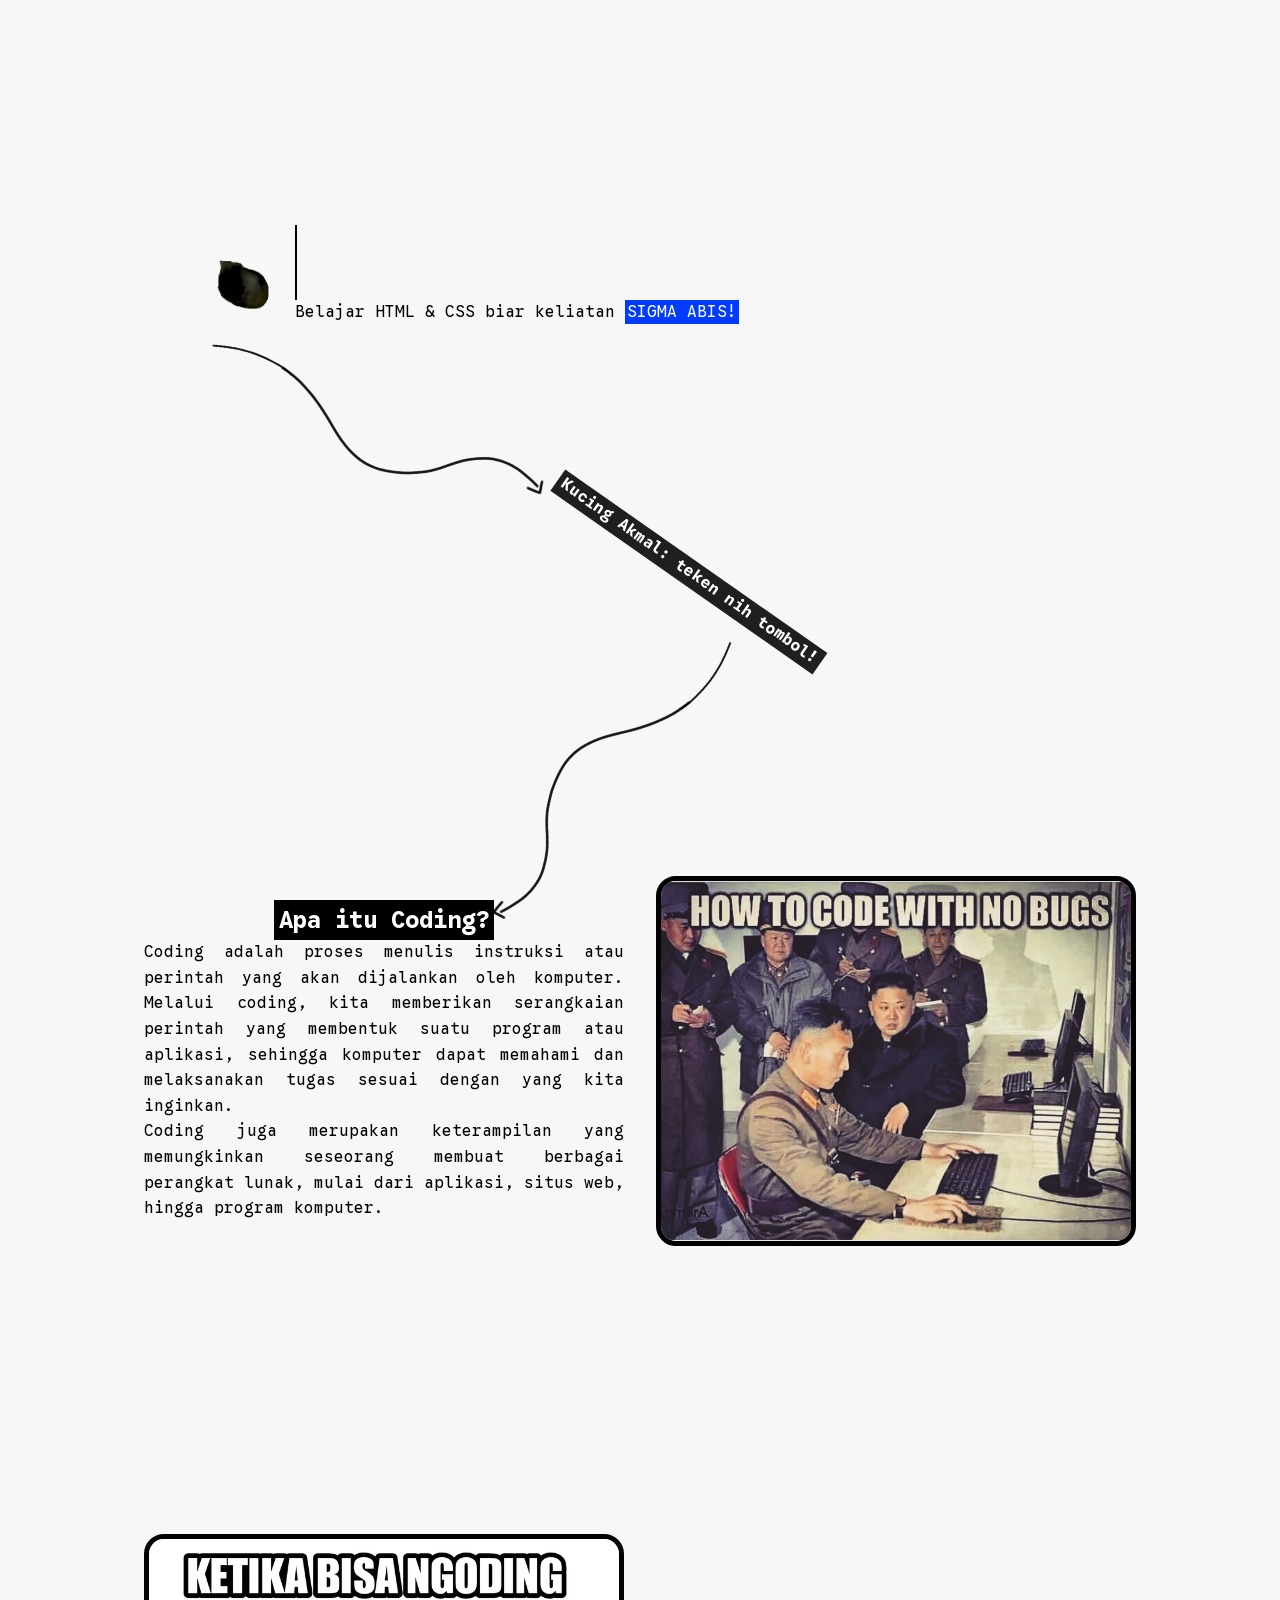
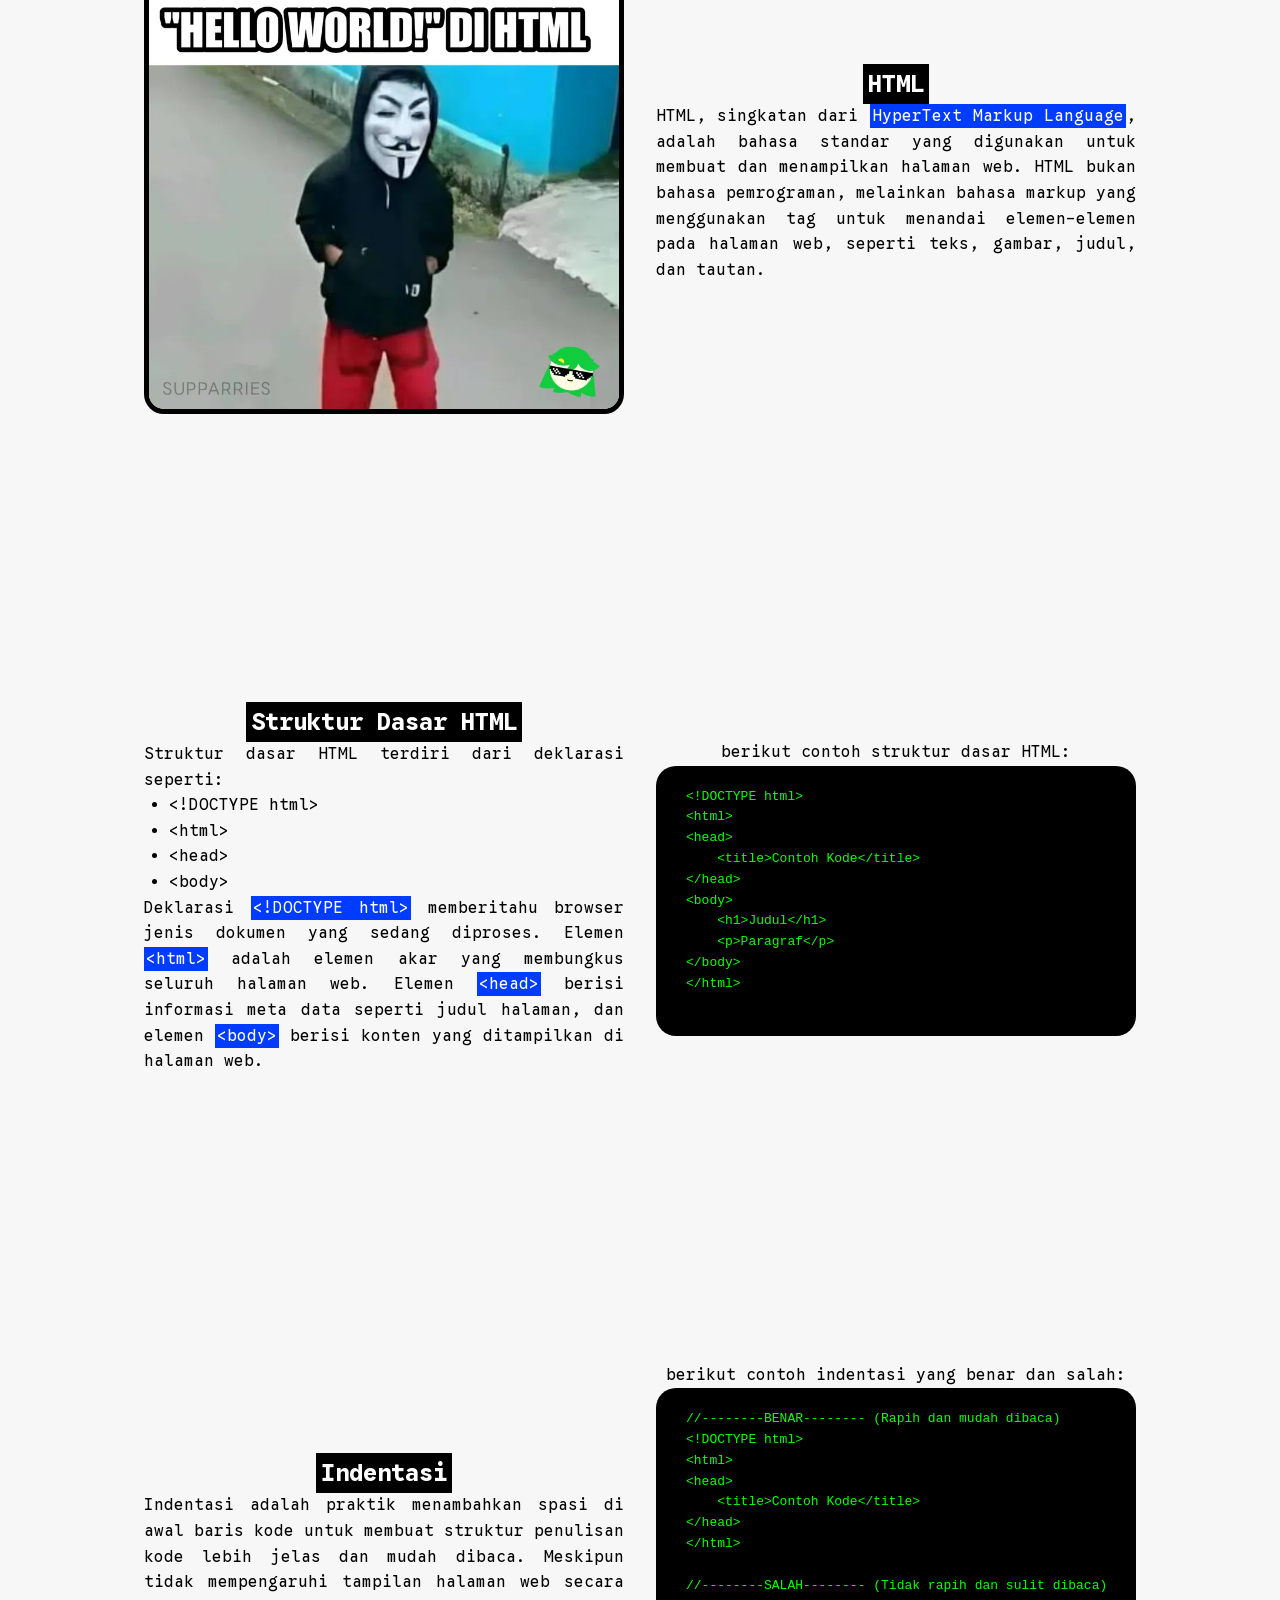
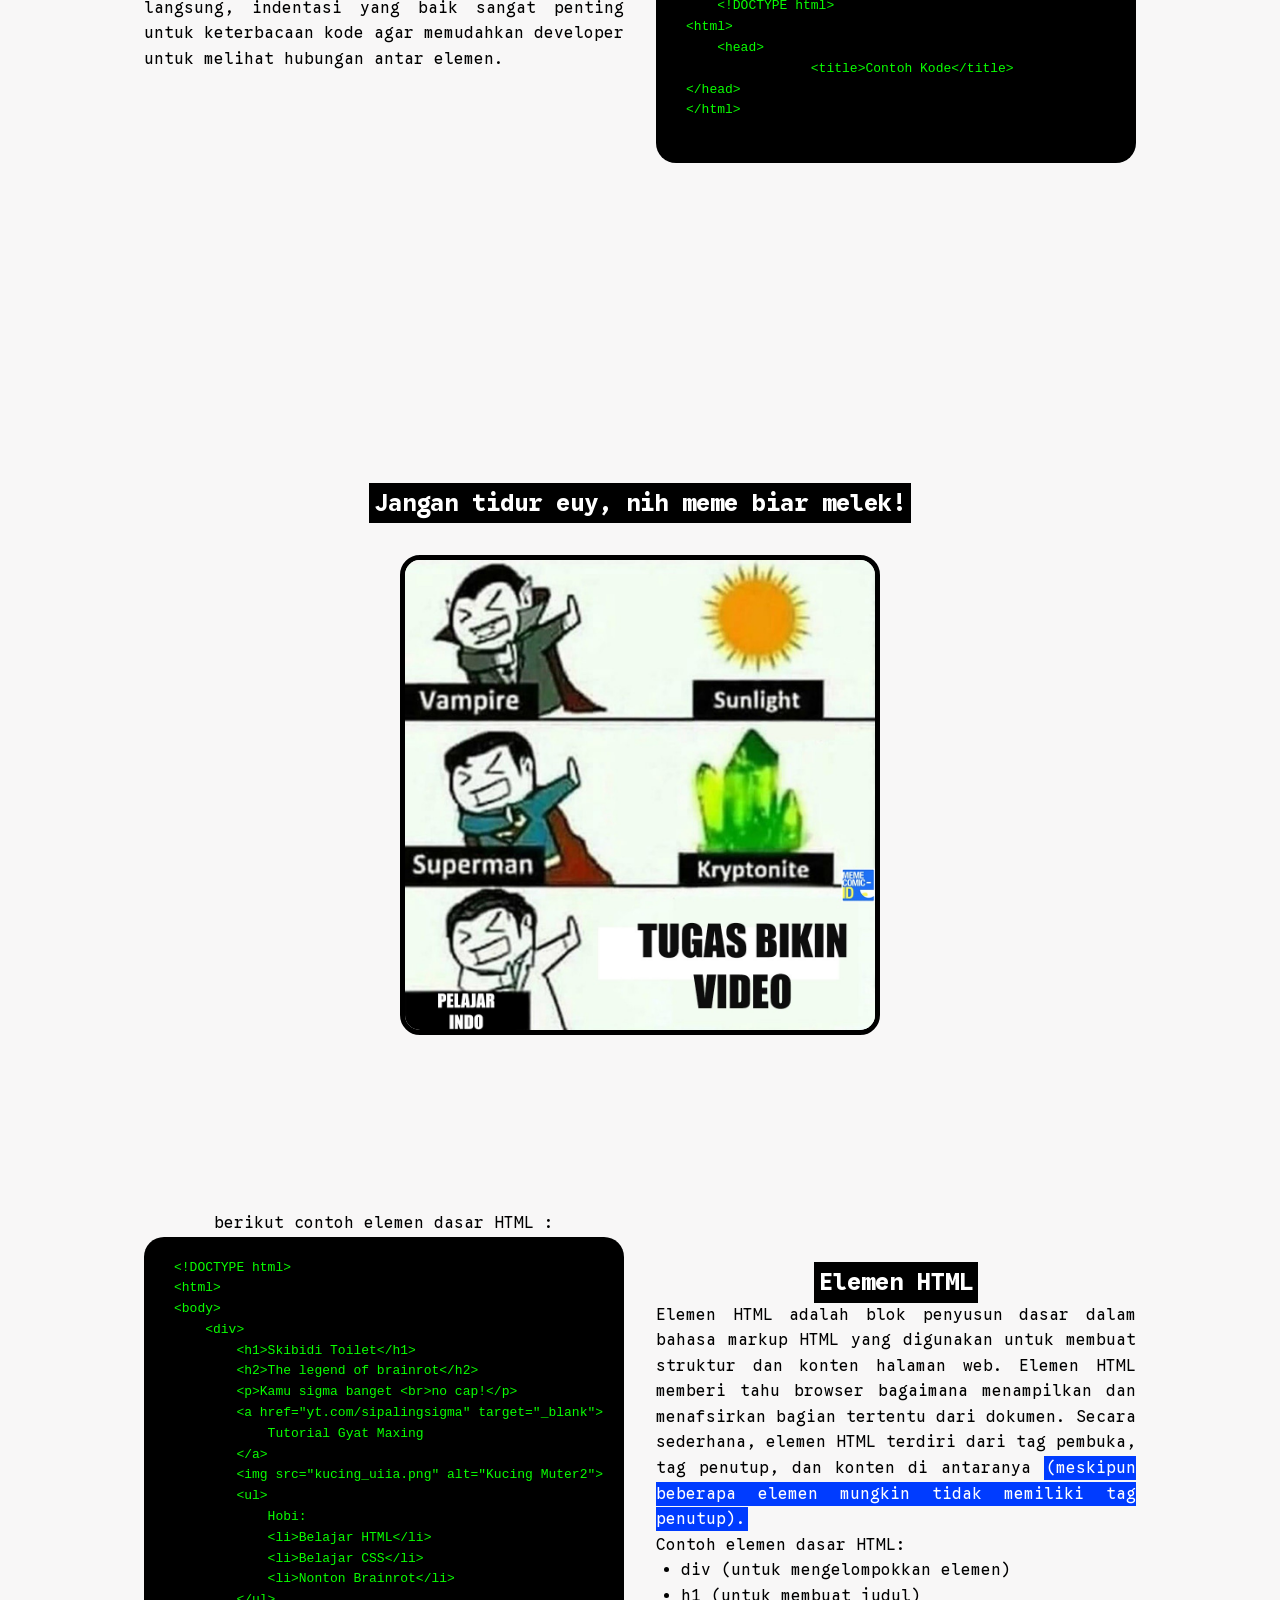
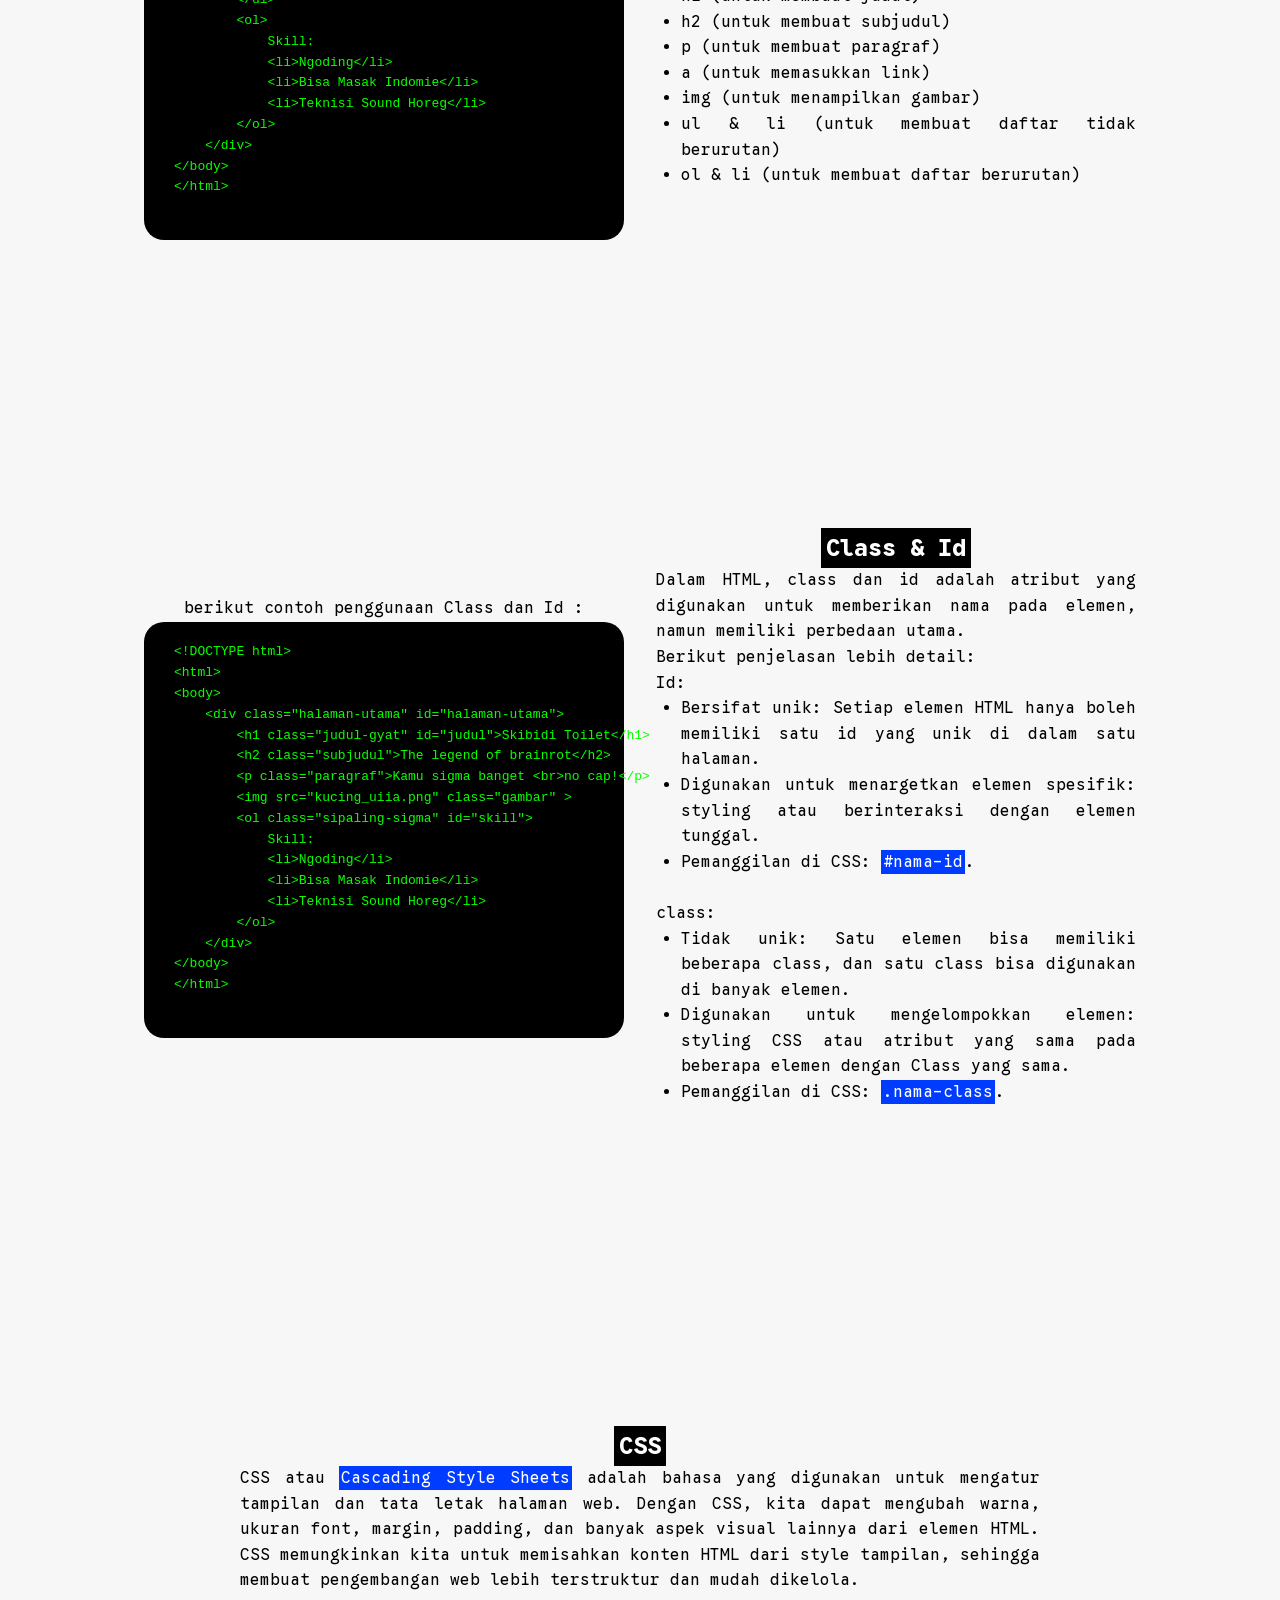
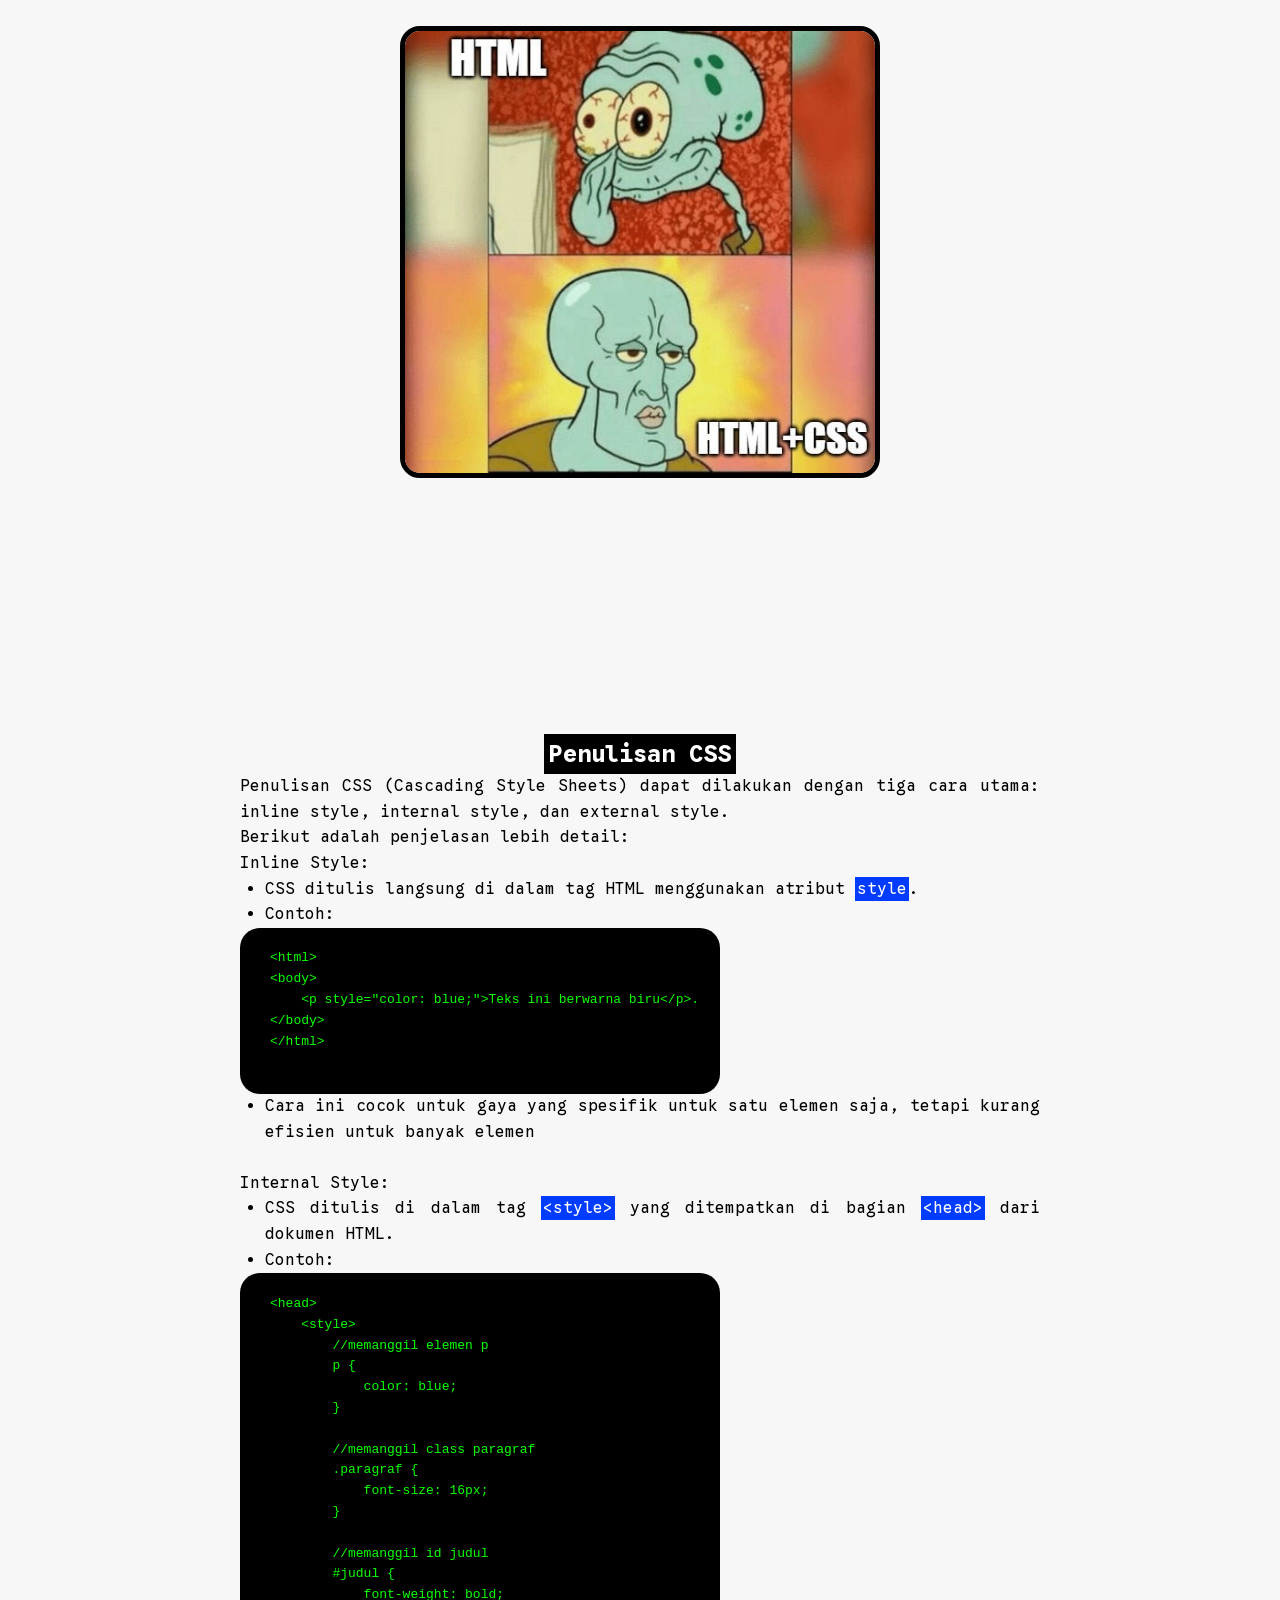
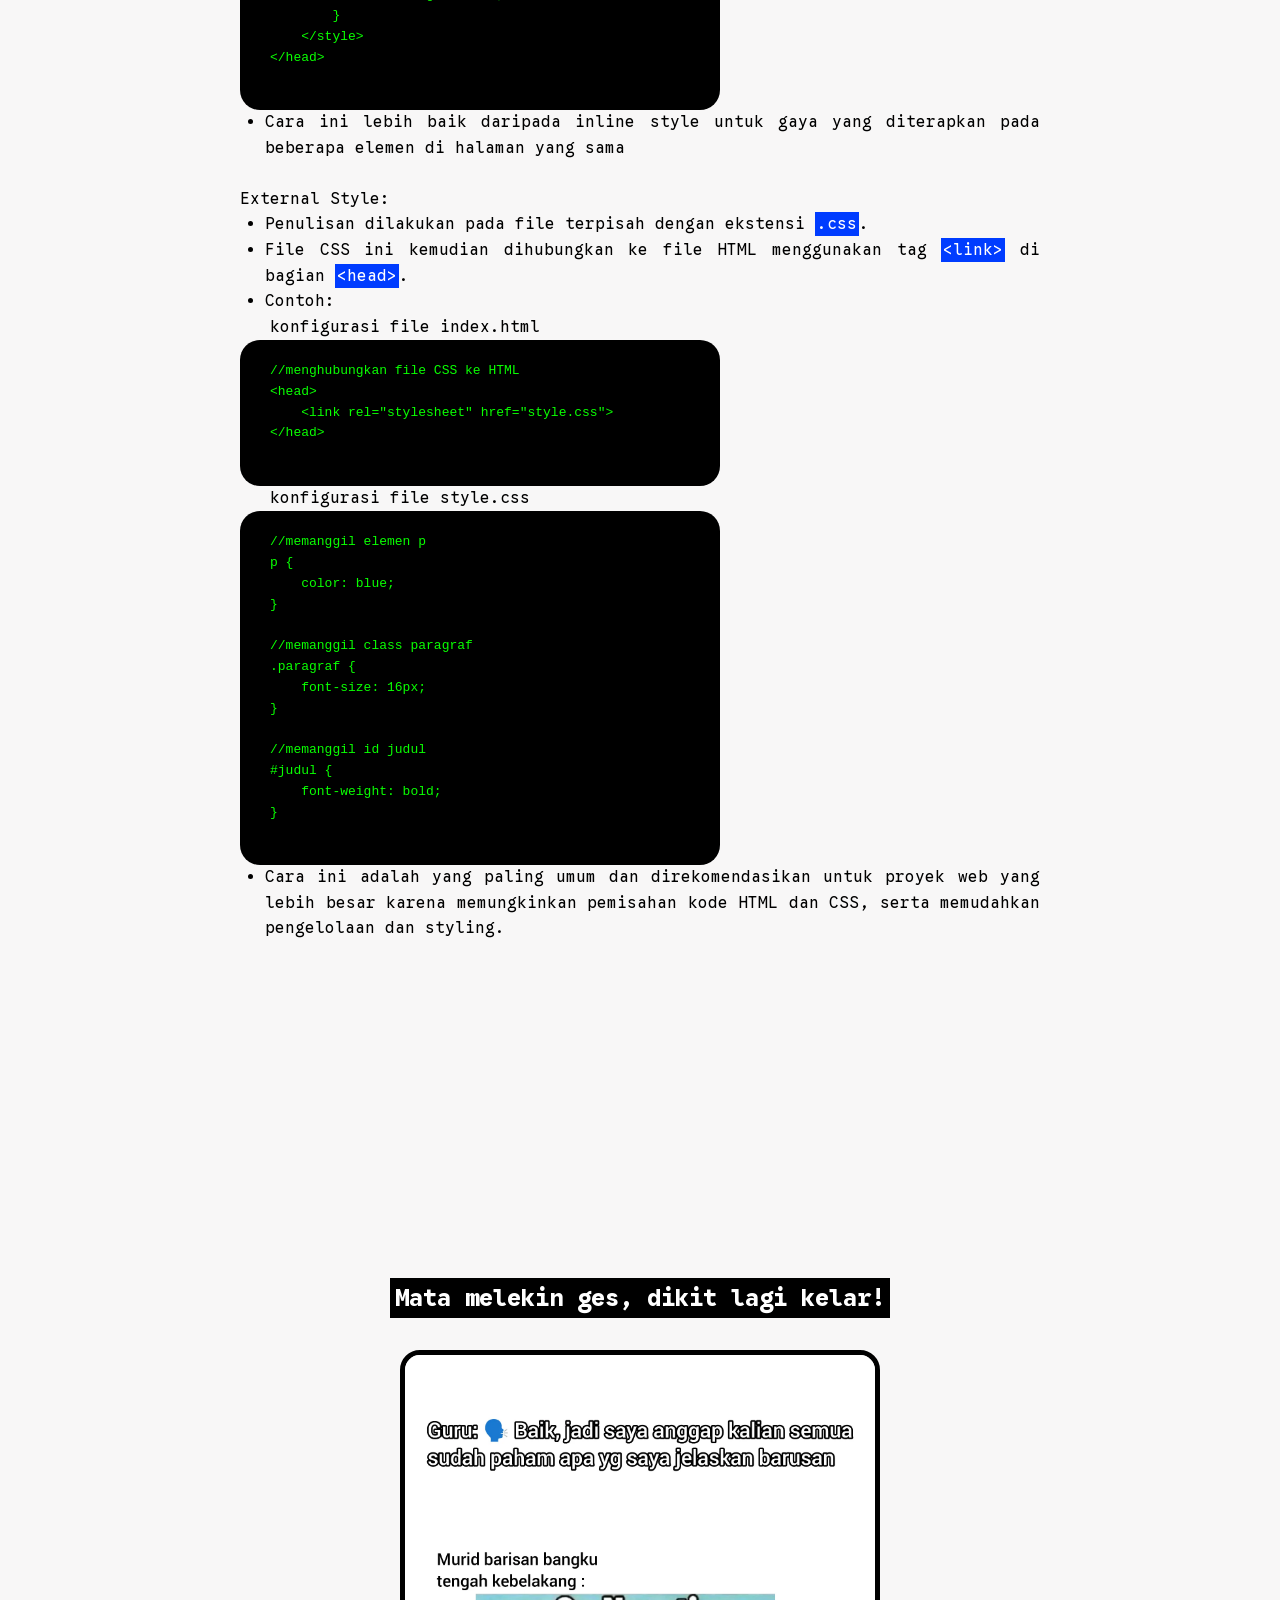
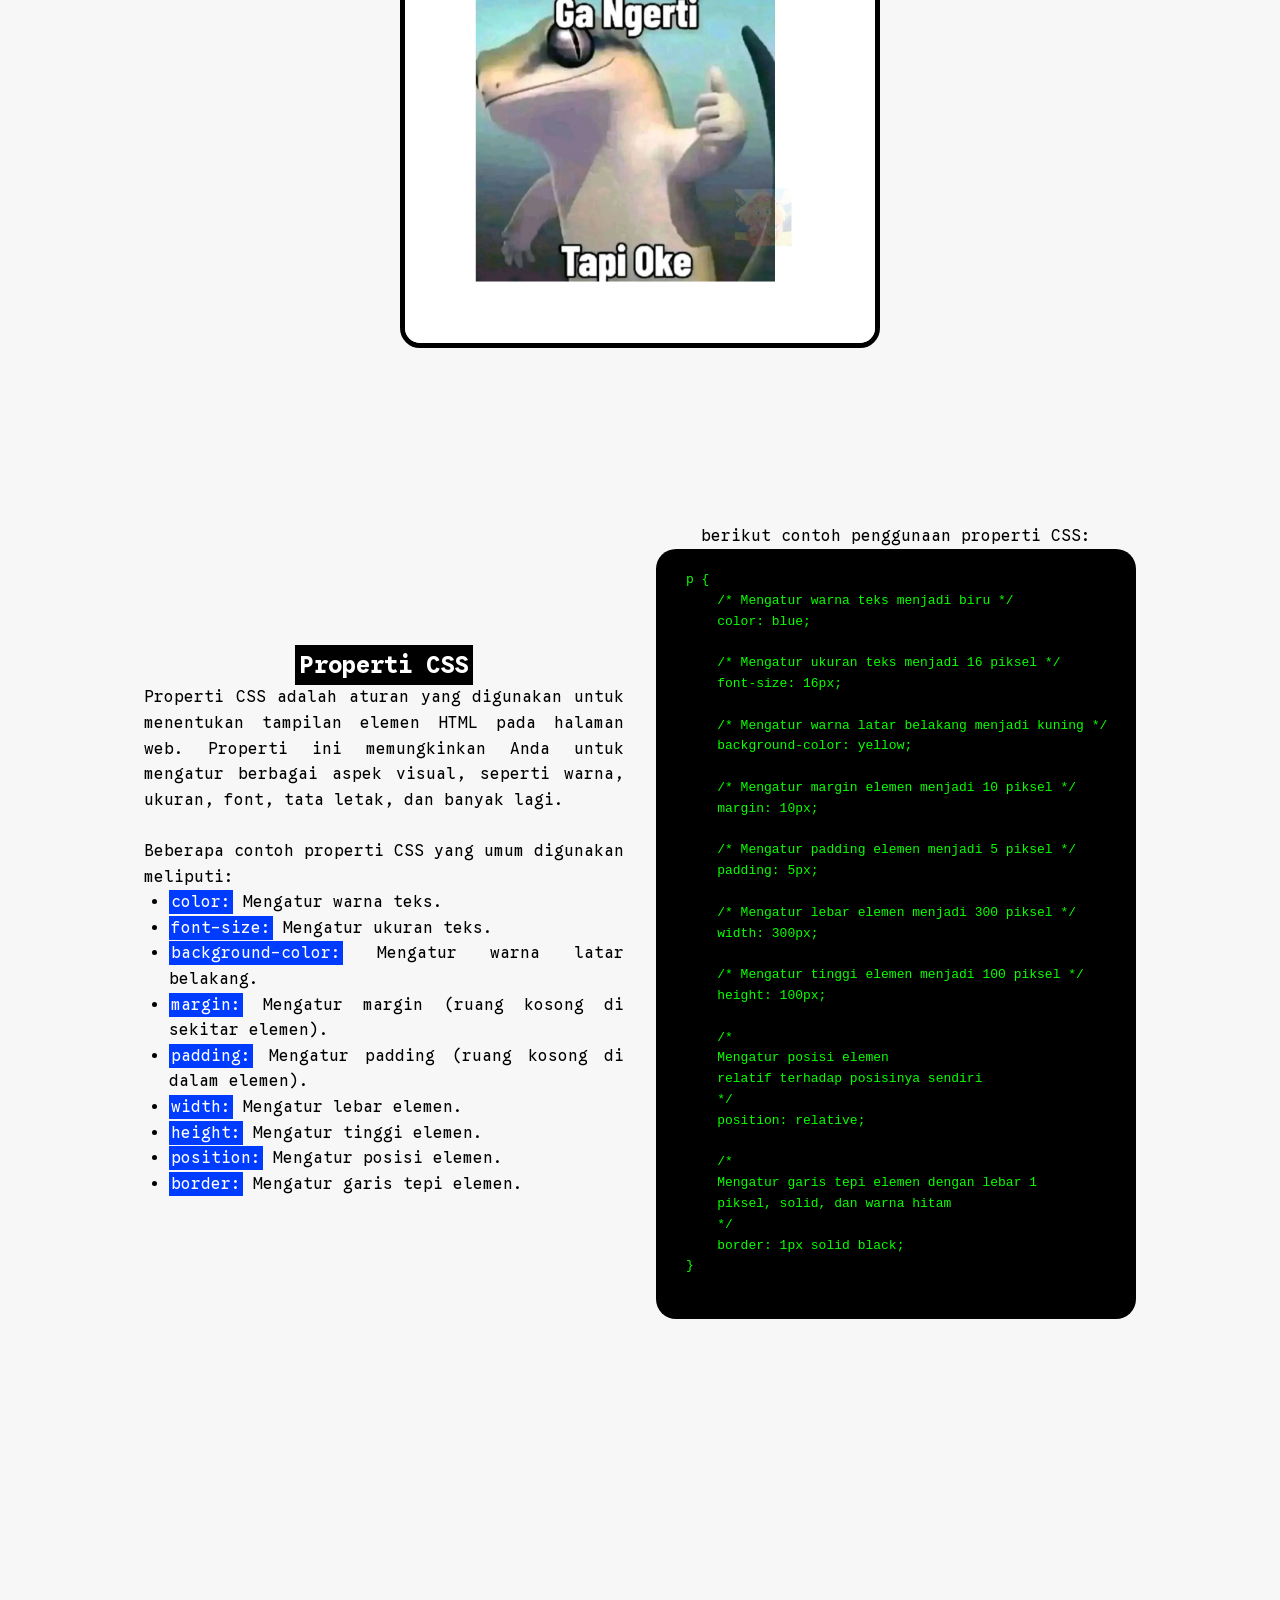
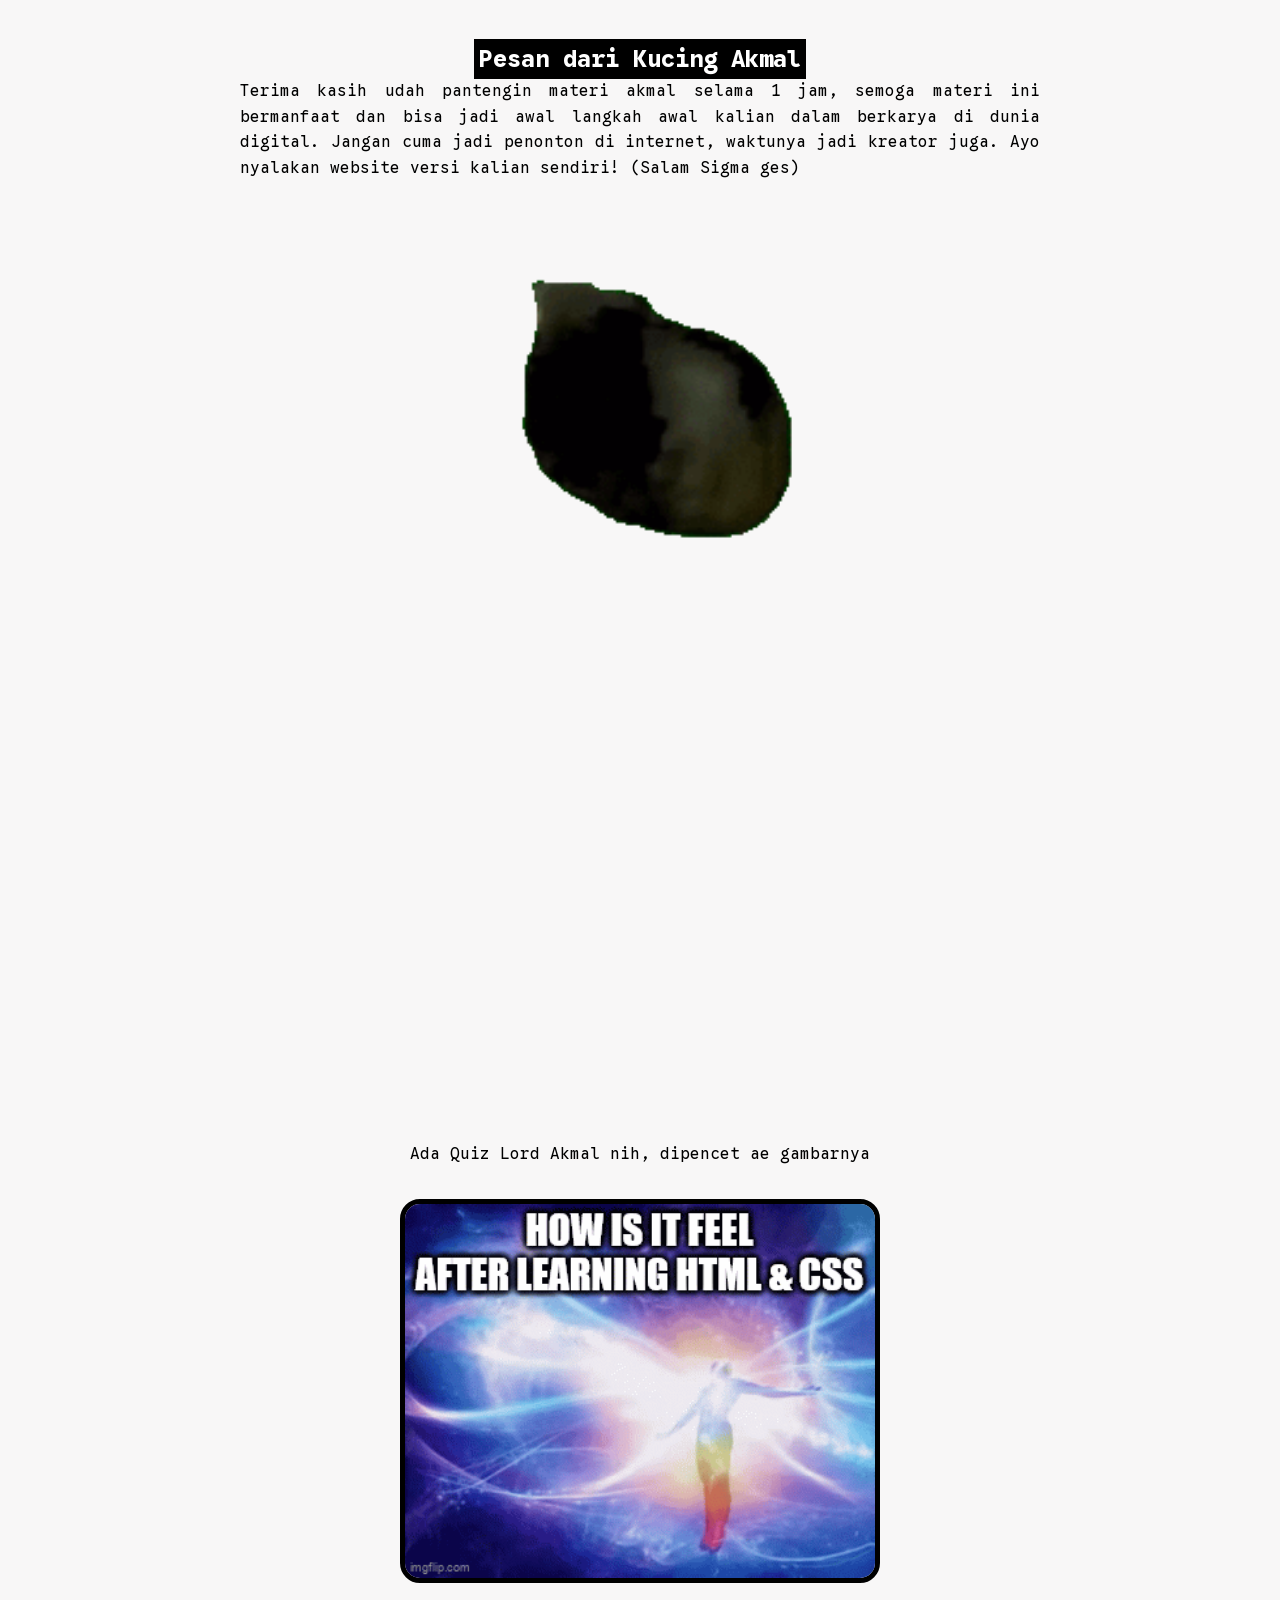
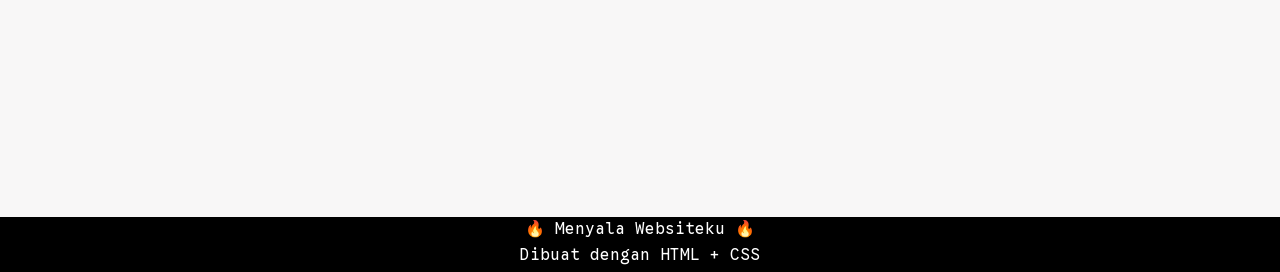
==== index.html @ e826499f "Add files via upload" ====
<!DOCTYPE html>
<html lang="en">
<head>
    <meta charset="UTF-8">
    <meta name="viewport" content="width=device-width, initial-scale=1.0">
    <title>Belajar HTML & CSS</title>
    <link rel="stylesheet" href="style.css">
</head>
<body>
    <header>
        <div class="dropdown">
            <img src="./image/oia-uia.gif">
        </div>
        <ul class="dynamic-txt">
            <li><h1>Hello World?</h1></li>
            <li><h1>No, Hello Coding lah! </h1></li>
        </ul>
        <p>Belajar HTML & CSS biar keliatan <span class="mark">SIGMA ABIS!</span></p>
        <div class="arrow">
            <img src="./image/ARROW.png">
            <a href="#coding">
                <p>Kucing Akmal: teken nih tombol!</p>
            </a>
            <br>
            <img src="./image/ARROW.png">
        </div>
    </header>
    
    <div class="container-grid">
        <div class="coding" id="coding">
            <h2>Apa itu Coding? </h2>
            <p style="white-space: post;">
                Coding adalah proses menulis instruksi atau perintah yang akan dijalankan oleh komputer. 
                Melalui coding, kita memberikan serangkaian perintah yang membentuk suatu program atau aplikasi, 
                sehingga komputer dapat memahami dan melaksanakan tugas sesuai dengan yang kita inginkan. 
                <br>
                Coding juga merupakan keterampilan yang memungkinkan seseorang membuat berbagai perangkat lunak, 
                mulai dari aplikasi, situs web, hingga program komputer.
            </p>
        </div>

        <div class="coding-img  ">
            <img src="./image/54o8441tvwf41.jpg" class="real-img">   
        </div>

        <div class="html-css-img">
            <img src="./image/image-PxVArAohN-47923.webp" class="real-img">        
        </div>

        <div class="html-css">
            <h2>HTML</h2>
            <p>
                HTML, singkatan dari <span class="mark">HyperText Markup Language</span>, adalah bahasa standar yang digunakan untuk membuat dan menampilkan halaman web. HTML bukan bahasa pemrograman, melainkan bahasa markup yang menggunakan tag untuk menandai elemen-elemen pada halaman web, seperti teks, gambar, judul, dan tautan.
            </p> 
        </div>
        
        <div class="struktur-html">
            <h2>Struktur Dasar HTML</h2>
            <ul>
                Struktur dasar HTML terdiri dari deklarasi seperti:
                <li>&lt;!DOCTYPE html&gt;</li>
                <li>&lt;html&gt;</li>
                <li>&lt;head&gt;</li>
                <li>&lt;body&gt;</li>
            </ul>
            <p>
                Deklarasi <span class="mark">&lt;!DOCTYPE html&gt;</span> memberitahu browser jenis dokumen yang sedang diproses. 
                Elemen <span class="mark">&lt;html&gt;</span> adalah elemen akar yang membungkus seluruh halaman web. 
                Elemen <span class="mark">&lt;head&gt;</span> berisi informasi meta data seperti judul halaman, 
                dan elemen <span class="mark">&lt;body&gt;</span> berisi konten yang ditampilkan di halaman web.
            </p>       
        </div>

        <div class="struktur-code">
            <p>berikut contoh struktur dasar HTML:</p>
            <pre class="code-example">
                <code>
&lt;!DOCTYPE html&gt;
&lt;html&gt;
&lt;head&gt;
    &lt;title&gt;Contoh Kode&lt;/title&gt;
&lt;/head&gt;
&lt;body&gt;
    &lt;h1&gt;Judul&lt;/h1&gt;
    &lt;p&gt;Paragraf&lt;/p&gt;
&lt;/body&gt;
&lt;/html&gt;
                </code>
            </pre>
        </div>

        <div class="indentasi">
            <h2>Indentasi</h2>
            <p>
                Indentasi adalah praktik menambahkan spasi di awal baris kode untuk 
                membuat struktur penulisan kode lebih jelas dan mudah dibaca. 
                Meskipun tidak mempengaruhi tampilan halaman web secara langsung, 
                indentasi yang baik sangat penting untuk keterbacaan kode 
                agar memudahkan developer untuk melihat hubungan antar elemen.
            </p>
        </div>

        <div class="indentasi-code">
            <p>berikut contoh indentasi yang benar dan salah:</p>
            <pre class="code-example">
                <code>
//--------BENAR-------- (Rapih dan mudah dibaca)
&lt;!DOCTYPE html&gt;
&lt;html&gt;
&lt;head&gt;
    &lt;title&gt;Contoh Kode&lt;/title&gt;
&lt;/head&gt;
&lt;/html&gt;

//--------SALAH-------- (Tidak rapih dan sulit dibaca)
    &lt;!DOCTYPE html&gt;
&lt;html&gt;
    &lt;head&gt;
                &lt;title&gt;Contoh Kode&lt;/title&gt;
&lt;/head&gt;
&lt;/html&gt;
                </code>
            </pre>
        </div>
    </div>

    <div class="container">
        <div class="coding-img">
            <h2>Jangan tidur euy, nih meme biar melek!</h2>
            <img src="./image/169599730_908588423265368_3234276149218458646_n.jpg" class="real-img">   
        </div>
    </div>

    <div class="container-grid">
        <div class="elemen-code">
            <p>berikut contoh elemen dasar HTML :</p>
            <pre class="code-example">
                <code>
&lt;!DOCTYPE html&gt;
&lt;html&gt;
&lt;body&gt;
    &lt;div&gt;
        &lt;h1&gt;Skibidi Toilet&lt;/h1&gt;
        &lt;h2&gt;The legend of brainrot&lt;/h2&gt;
        &lt;p&gt;Kamu sigma banget &lt;br&gt;no cap!&lt;/p&gt;
        &lt;a href="yt.com/sipalingsigma" target="_blank"&gt;
            Tutorial Gyat Maxing
        &lt;/a&gt;
        &lt;img src="kucing_uiia.png" alt="Kucing Muter2"&gt;
        &lt;ul&gt;
            Hobi:
            &lt;li&gt;Belajar HTML&lt;/li&gt;
            &lt;li&gt;Belajar CSS&lt;/li&gt;
            &lt;li&gt;Nonton Brainrot&lt;/li&gt;
        &lt;/ul&gt;
        &lt;ol&gt;
            Skill:
            &lt;li&gt;Ngoding&lt;/li&gt;
            &lt;li&gt;Bisa Masak Indomie&lt;/li&gt;
            &lt;li&gt;Teknisi Sound Horeg&lt;/li&gt;
        &lt;/ol&gt;
    &lt;/div&gt;
&lt;/body&gt;
&lt;/html&gt;
                </code>
            </pre>
        </div>

        <div class="elemen">
            <h2>Elemen HTML</h2>
            <p>
                Elemen HTML adalah blok penyusun dasar dalam bahasa markup HTML 
                yang digunakan untuk membuat struktur dan konten halaman web. 
                Elemen HTML memberi tahu browser bagaimana menampilkan dan menafsirkan 
                bagian tertentu dari dokumen. Secara sederhana, 
                elemen HTML terdiri dari tag pembuka, tag penutup, 
                dan konten di antaranya <span class="mark">(meskipun beberapa elemen mungkin tidak memiliki tag penutup).</span>
                <br>
                Contoh elemen dasar HTML:
                <ul>
                    <li>div (untuk mengelompokkan elemen)</li>
                    <li>h1 (untuk membuat judul)</li>
                    <li>h2 (untuk membuat subjudul)</li>
                    <li>p (untuk membuat paragraf)</li>
                    <li>a (untuk memasukkan link)</li>
                    <li>img (untuk menampilkan gambar)</li>
                    <li>ul & li (untuk membuat daftar tidak berurutan)</li>
                    <li>ol & li (untuk membuat daftar berurutan)</li>
                </ul>
            </p>
        </div>

        <div class="class-id-code">
            <p>berikut contoh penggunaan Class dan Id :</p>
            <pre class="code-example">
                <code>
&lt;!DOCTYPE html&gt;
&lt;html&gt;
&lt;body&gt;
    &lt;div class="halaman-utama" id="halaman-utama"&gt;
        &lt;h1 class="judul-gyat" id="judul"&gt;Skibidi Toilet&lt;/h1&gt;
        &lt;h2 class="subjudul"&gt;The legend of brainrot&lt;/h2&gt;
        &lt;p class="paragraf"&gt;Kamu sigma banget &lt;br&gt;no cap!&lt;/p&gt;
        &lt;img src="kucing_uiia.png" class="gambar" &gt;
        &lt;ol class="sipaling-sigma" id="skill"&gt;
            Skill:
            &lt;li&gt;Ngoding&lt;/li&gt;
            &lt;li&gt;Bisa Masak Indomie&lt;/li&gt;
            &lt;li&gt;Teknisi Sound Horeg&lt;/li&gt;
        &lt;/ol&gt;
    &lt;/div&gt;
&lt;/body&gt;
&lt;/html&gt;
                </code>
            </pre>
        </div>

        <div class="class-id">
            <h2>Class & Id</h2>
            <p>
                Dalam HTML, class dan id adalah atribut yang digunakan untuk memberikan nama pada elemen, 
                namun memiliki perbedaan utama.
                <br>
                Berikut penjelasan lebih detail:
                <ul>
                    Id:
                    <li>Bersifat unik: Setiap elemen HTML hanya boleh memiliki satu id yang unik di dalam satu halaman.</li>
                    <li>Digunakan untuk menargetkan elemen spesifik: styling atau berinteraksi dengan elemen tunggal.</li>
                    <li>Pemanggilan di CSS: <span class="mark">#nama-id</span>.</li>
                </ul>
                <br>
                <ul>
                    class:
                    <li>Tidak unik: Satu elemen bisa memiliki beberapa class, dan satu class bisa digunakan di banyak elemen.</li>
                    <li>
                        Digunakan untuk mengelompokkan elemen: styling CSS
                        atau atribut yang sama pada beberapa elemen dengan Class yang sama. 
                    </li>
                    <li>Pemanggilan di CSS: <span class="mark">.nama-class</span>.</li>
                </ul>
                
            </p>
        </div>
    </div>

    <div class="container">
        <div class="css">
            <h2>CSS</h2>
            <p>
                CSS atau <span class="mark">Cascading Style Sheets</span> adalah bahasa yang digunakan untuk mengatur tampilan dan tata letak halaman web. 
                Dengan CSS, kita dapat mengubah warna, ukuran font, margin, padding, dan banyak aspek visual lainnya dari elemen HTML. 
                CSS memungkinkan kita untuk memisahkan konten HTML dari style tampilan, sehingga membuat pengembangan web lebih terstruktur dan mudah dikelola.
            </p>
            <img src="./image/562fa77c6107e4fb684cab7b52bb4460.jpg" class="real-img">
        </div>

        <div class="penulisan-css">
            <h2>Penulisan CSS</h2>
            <p>
                Penulisan CSS (Cascading Style Sheets) dapat dilakukan dengan tiga cara utama: 
                inline style, internal style, dan external style.
                <br>
                Berikut adalah penjelasan lebih detail:
                <ul>
                    Inline Style:
                    <li>CSS ditulis langsung di dalam tag HTML menggunakan atribut <span class="mark">style</span>.</li>
                    <li>Contoh:</li>
                    <pre class="code-example">
                        <code>
&lt;html&gt;
&lt;body&gt;
    &lt;p style="color: blue;"&gt;Teks ini berwarna biru&lt;/p&gt;.
&lt;/body&gt;
&lt;/html&gt;
                        </code>
                    </pre>
                    <li>
                        Cara ini cocok untuk gaya yang spesifik untuk satu elemen saja, 
                        tetapi kurang efisien untuk banyak elemen
                    </li>

                    <br>

                    Internal Style:
                    <li>
                        CSS ditulis di dalam tag <span class="mark">&lt;style&gt;</span> 
                        yang ditempatkan di bagian <span class="mark">&lt;head&gt;</span> 
                        dari dokumen HTML.
                    </li>
                    <li>Contoh:</li>
                    <pre class="code-example">
                        <code>
&lt;head&gt;
    &lt;style&gt;
        //memanggil elemen p
        p { 
            color: blue;
        }

        //memanggil class paragraf
        .paragraf {
            font-size: 16px;
        }

        //memanggil id judul
        #judul {
            font-weight: bold;
        }
    &lt;/style&gt;
&lt;/head&gt;
                        </code>
                    </pre>
                    <li>
                        Cara ini lebih baik daripada inline style untuk gaya yang diterapkan pada 
                        beberapa elemen di halaman yang sama
                    </li>

                    <br>

                    External Style:
                    <li>Penulisan dilakukan pada file terpisah dengan ekstensi <span class="mark">.css</span>.</li>
                    <li>File CSS ini kemudian dihubungkan ke file HTML menggunakan tag <span class="mark">&lt;link&gt;</span> di bagian <span class="mark">&lt;head&gt;</span>.</li>
                    <li>Contoh:</li>
                    &nbsp;&nbsp;&nbsp;konfigurasi file index.html
                    <pre class="code-example">
                        <code>
//menghubungkan file CSS ke HTML
&lt;head&gt;
    &lt;link rel="stylesheet" href="style.css"&gt;
&lt;/head&gt;
                        </code>
                    </pre>
                    &nbsp;&nbsp;&nbsp;konfigurasi file style.css
                    <pre class="code-example">
                        <code>
//memanggil elemen p
p { 
    color: blue;
}

//memanggil class paragraf
.paragraf {
    font-size: 16px;
}

//memanggil id judul
#judul {
    font-weight: bold;
}
                        </code>
                    </pre>
                    <li>
                        Cara ini adalah yang paling umum dan direkomendasikan untuk proyek web yang 
                        lebih besar karena memungkinkan pemisahan kode HTML dan CSS, 
                        serta memudahkan pengelolaan dan styling.
                    </li>
                </ul>
            </p>
        </div>
    </div>

    <div class="container">
        <div class="css-img">
            <h2>Mata melekin ges, dikit lagi kelar!</h2>
            <img src="./image/cicak oke.webp" class="real-img">   
        </div>
    </div>

    <div class="container-grid">
        <div class="properti-css">
            <h2>Properti CSS</h2>
            <p>
                Properti CSS adalah aturan yang digunakan untuk menentukan tampilan elemen HTML 
                pada halaman web. Properti ini memungkinkan Anda untuk mengatur berbagai 
                aspek visual, seperti warna, ukuran, font, tata letak, dan banyak lagi.
            </p>
            <br>
            <ul>
                Beberapa contoh properti CSS yang umum digunakan meliputi:
                <li><span class="mark">color:</span> Mengatur warna teks.</li>
                <li><span class="mark">font-size:</span> Mengatur ukuran teks.</li>
                <li><span class="mark">background-color:</span> Mengatur warna latar belakang.</li>
                <li><span class="mark">margin:</span> Mengatur margin (ruang kosong di sekitar elemen).</li>
                <li><span class="mark">padding:</span> Mengatur padding (ruang kosong di dalam elemen).</li>
                <li><span class="mark">width:</span> Mengatur lebar elemen.</li>
                <li><span class="mark">height:</span> Mengatur tinggi elemen.</li>
                <li><span class="mark">position:</span> Mengatur posisi elemen.</li>
                <li><span class="mark">border:</span> Mengatur garis tepi elemen.</li>
            </ul>
        </div>

        <div class="properti-css-code">
            <p>berikut contoh penggunaan properti CSS:</p>
            <pre class="code-example">
                <code>
p {
    /* Mengatur warna teks menjadi biru */
    color: blue;

    /* Mengatur ukuran teks menjadi 16 piksel */
    font-size: 16px;

    /* Mengatur warna latar belakang menjadi kuning */
    background-color: yellow;

    /* Mengatur margin elemen menjadi 10 piksel */
    margin: 10px;

    /* Mengatur padding elemen menjadi 5 piksel */
    padding: 5px; 

    /* Mengatur lebar elemen menjadi 300 piksel */
    width: 300px; 

    /* Mengatur tinggi elemen menjadi 100 piksel */
    height: 100px; 

    /* 
    Mengatur posisi elemen 
    relatif terhadap posisinya sendiri 
    */
    position: relative;

    /* 
    Mengatur garis tepi elemen dengan lebar 1 
    piksel, solid, dan warna hitam 
    */
    border: 1px solid black; 
}
                </code>
            </pre>
        </div> 
    </div>

    <div class="container">
        <div class="penutup">
            <h2>Pesan dari Kucing Akmal</h2>
            <p>
                Terima kasih udah pantengin materi akmal selama 1 jam, semoga materi ini bermanfaat dan 
                bisa jadi awal langkah awal kalian dalam berkarya di dunia digital.
                Jangan cuma jadi penonton di internet, waktunya jadi kreator juga.
                Ayo nyalakan website versi kalian sendiri! (Salam Sigma ges)
            </p>
            <img src="./image/oia-uia.gif" class="kucing-akmal">
            <p>Ada Quiz Lord Akmal nih, dipencet ae gambarnya</p>
            <a href="lol.html" target="_blank">
                <img src="./image/a3j5qt.gif" class="real-img">
            </a>
        </div>
    </div>

    <footer>
        <p>🔥 Menyala Websiteku 🔥</p>
        <p>Dibuat dengan HTML + CSS</p>
    </footer> 
</body>
</html>
---- style.css ----
@import url('https://fonts.googleapis.com/css2?family=Google+Sans+Code:ital,wght@0,300..800;1,300..800&display=swap');

/* Reset gaya dasar */
* {
  margin: 0;
  padding: 0;
  box-sizing: border-box;
}

html {
  scroll-behavior: smooth;
}

body {
  font-family: Arial, sans-serif;
  background-color: #f8f7f7;
  color: #000000;
  line-height: 1.6;
  margin: 0 2rem;
  font-family: "Google Sans Code", monospace;
  display: flex;
  flex-direction: column;
  align-items: center;
  overflow-x: hidden;
}

header {
  margin-top: 10%;
  margin-bottom: 8rem;
  display: flex;
  flex-direction: column;
}

br {
  margin-bottom: 1rem;
}

.dropdown {
position: relative;
top: 120px;
left: -100px;
}

.dropdown img {
  width: 90px;
}

.arrow img {
  width: 360px;
  position: relative;
}

.arrow img:nth-of-type(1) {
  top: -1rem;
  left: -6rem;
  rotate: 190deg;
}

.arrow img:nth-of-type(2) {
  top: 9rem;
  left: 9rem;
  rotate: -63deg;
}

.arrow p {
  display: inline-block;
  position: relative;
  top: 3rem;
  left: -8.5rem;
  rotate: 35deg;
  background-color: #1f1f1f;
  padding: 0 5px;
  color: white;
  transition: scale 0.1s ease-in-out;
}

.arrow p:hover {
  scale: 1.05;
} 

.dynamic-txt {
  padding-right: 1rem;
  height: 80px;
  line-height: 90px;
  overflow: hidden;
}

.dynamic-txt li{
  list-style: none;
  font-size: 60px;
  font-weight: 500;
  position: relative;
  top: 0;
  animation: slide 6s steps(2) infinite;
}

.dynamic-txt li h1{
  position: relative;
  margin: 5px 0;
  display: inline-block;
}

.dynamic-txt li h1::after{
  content: "";
  position: absolute;
  left: 0;
  height: 100%;
  width: 100%;
  background: #f8f7f7;
  border-left: 2px solid #000000;
  animation: typing 3s steps(15) infinite;
}

h1 {
  font-size: 3rem;
}

a {
  color: rgb(0, 60, 255);
  text-decoration: none;
  font-weight: bold;
}

.container-grid {
  display: grid;
  grid-template-columns: 1fr 1fr;
  gap: 13rem 2rem;
  margin-bottom: 5rem;
}

.container-grid div {
  display: flex;
  align-items: center;
  justify-content: center;
  flex-direction: column;
  width: 30rem;
  text-align: justify;
  margin-bottom: 5rem;
  scroll-margin-top: 20vh;
}

.container-grid div ul{
  width: 30rem;
}

.container-grid div ul li {
  margin-left: 25px;
}

.container-grid div .real-img {
  border: 5px solid black;
  border-radius: 20px;
  width: 480px;
}

.container {
  margin-top: 10rem;
  margin-bottom: -5rem;
}

.container div {
  display: flex;
  align-items: center;
  justify-content: center;
  flex-direction: column;
  width: 50rem;
  text-align: justify;
  margin-bottom: 16rem;
  scroll-margin-top: 20vh;
}

.container div ul {
  width: 50rem;
}

.container div ul li {
  margin-left: 25px;
}

.container div .real-img {
  border: 5px solid black;
  border-radius: 20px;
  width: 480px;
  margin-top: 2rem;
}

h2 {
  display: inline-block;
  background-color: #000000;
  padding: 1px 5px;
  color: white;
}

.code-example{
  width: 30rem;
  background-color: rgb(0, 0, 0);
  border-radius: 20px;
}

code {
  position: relative;
  left: 30px;
  color: #09ff00;
}

.kucing-akmal {
  width: 480px;
  margin-bottom: 30rem;
}

footer {
  width: 100vw;
  color: #ffffff;
  margin-top: 50px;
  text-align: center;
  height: 55px;
  background-color: rgb(0, 0, 0) ;
}

/* Animasi dan efek*/
.mark {
  color: white;
  background-color: rgb(0, 60, 255);
  padding: 2px;
}

@keyframes slide {
  100%{
    top: -200px;
  }
}

@keyframes typing {
  40%, 60%{
    left: calc(100% + 1px);
  }
  100%{
    left: 0;
  }
}
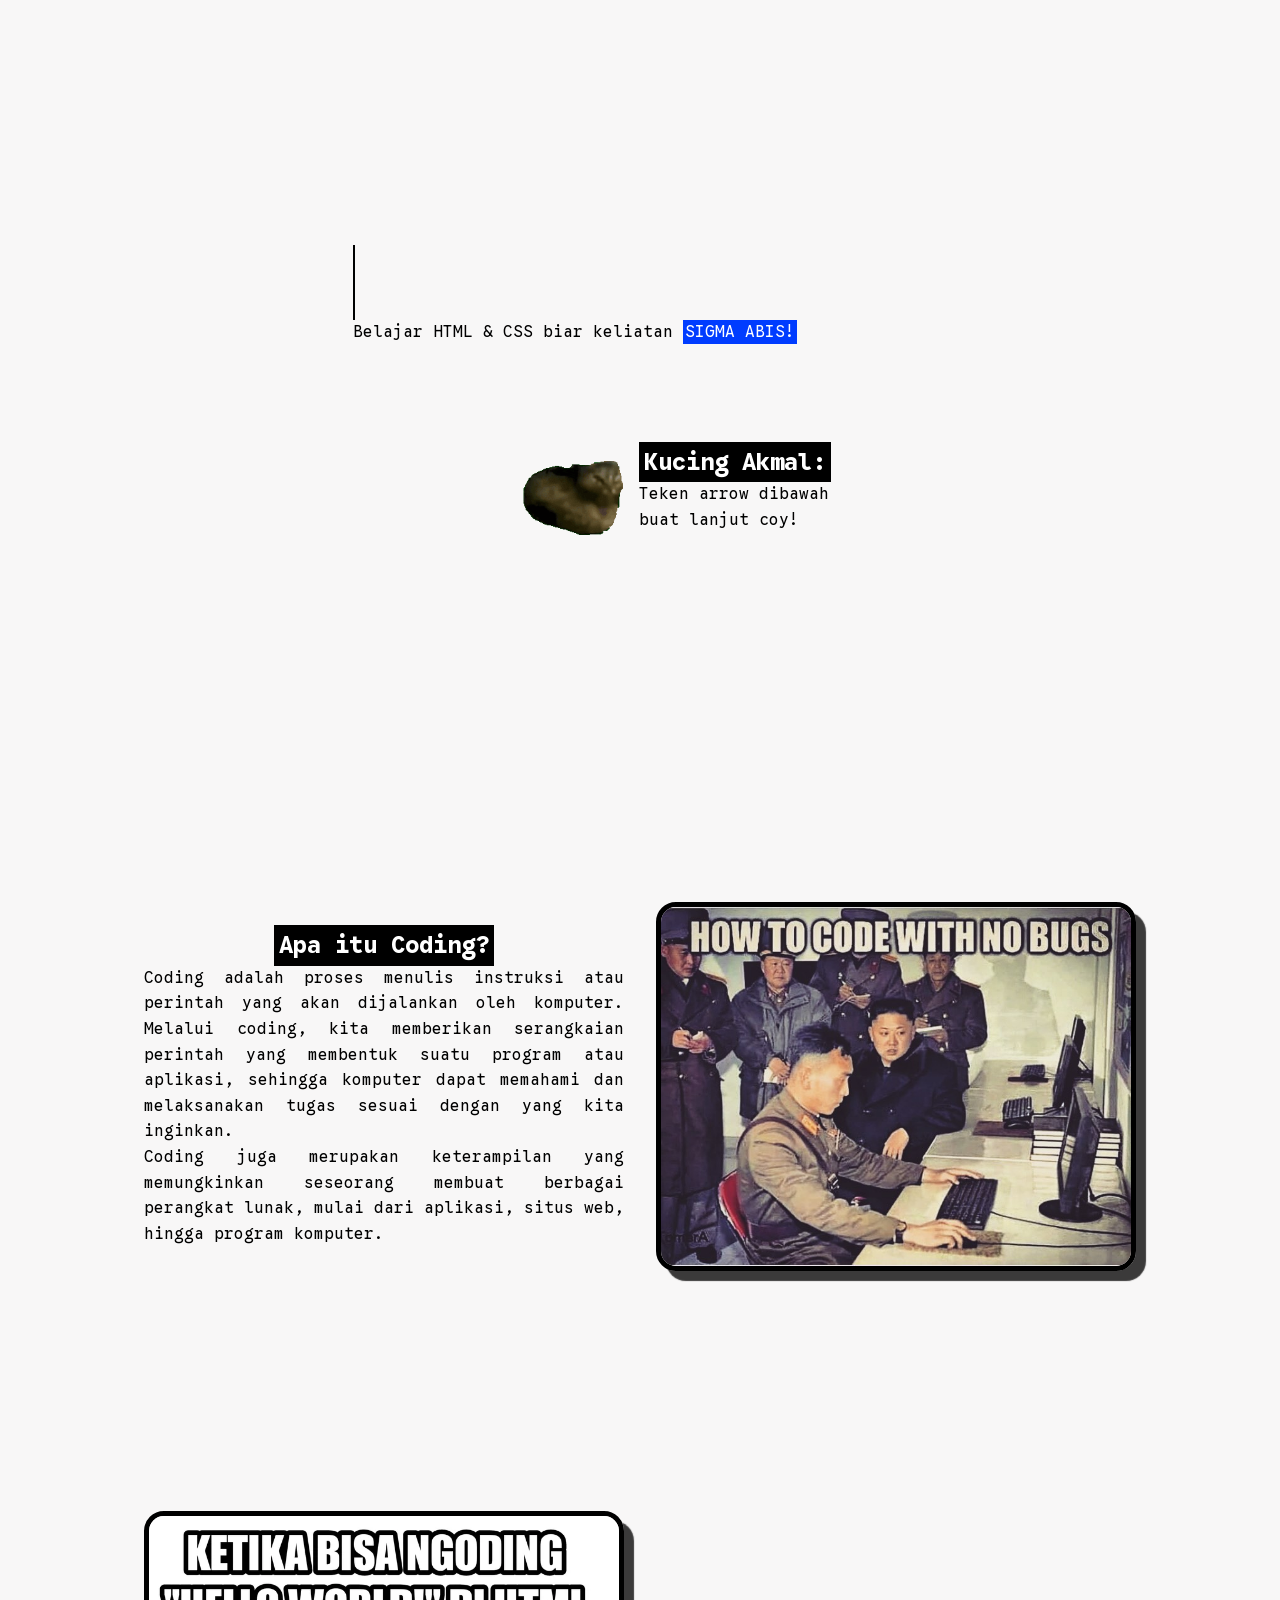
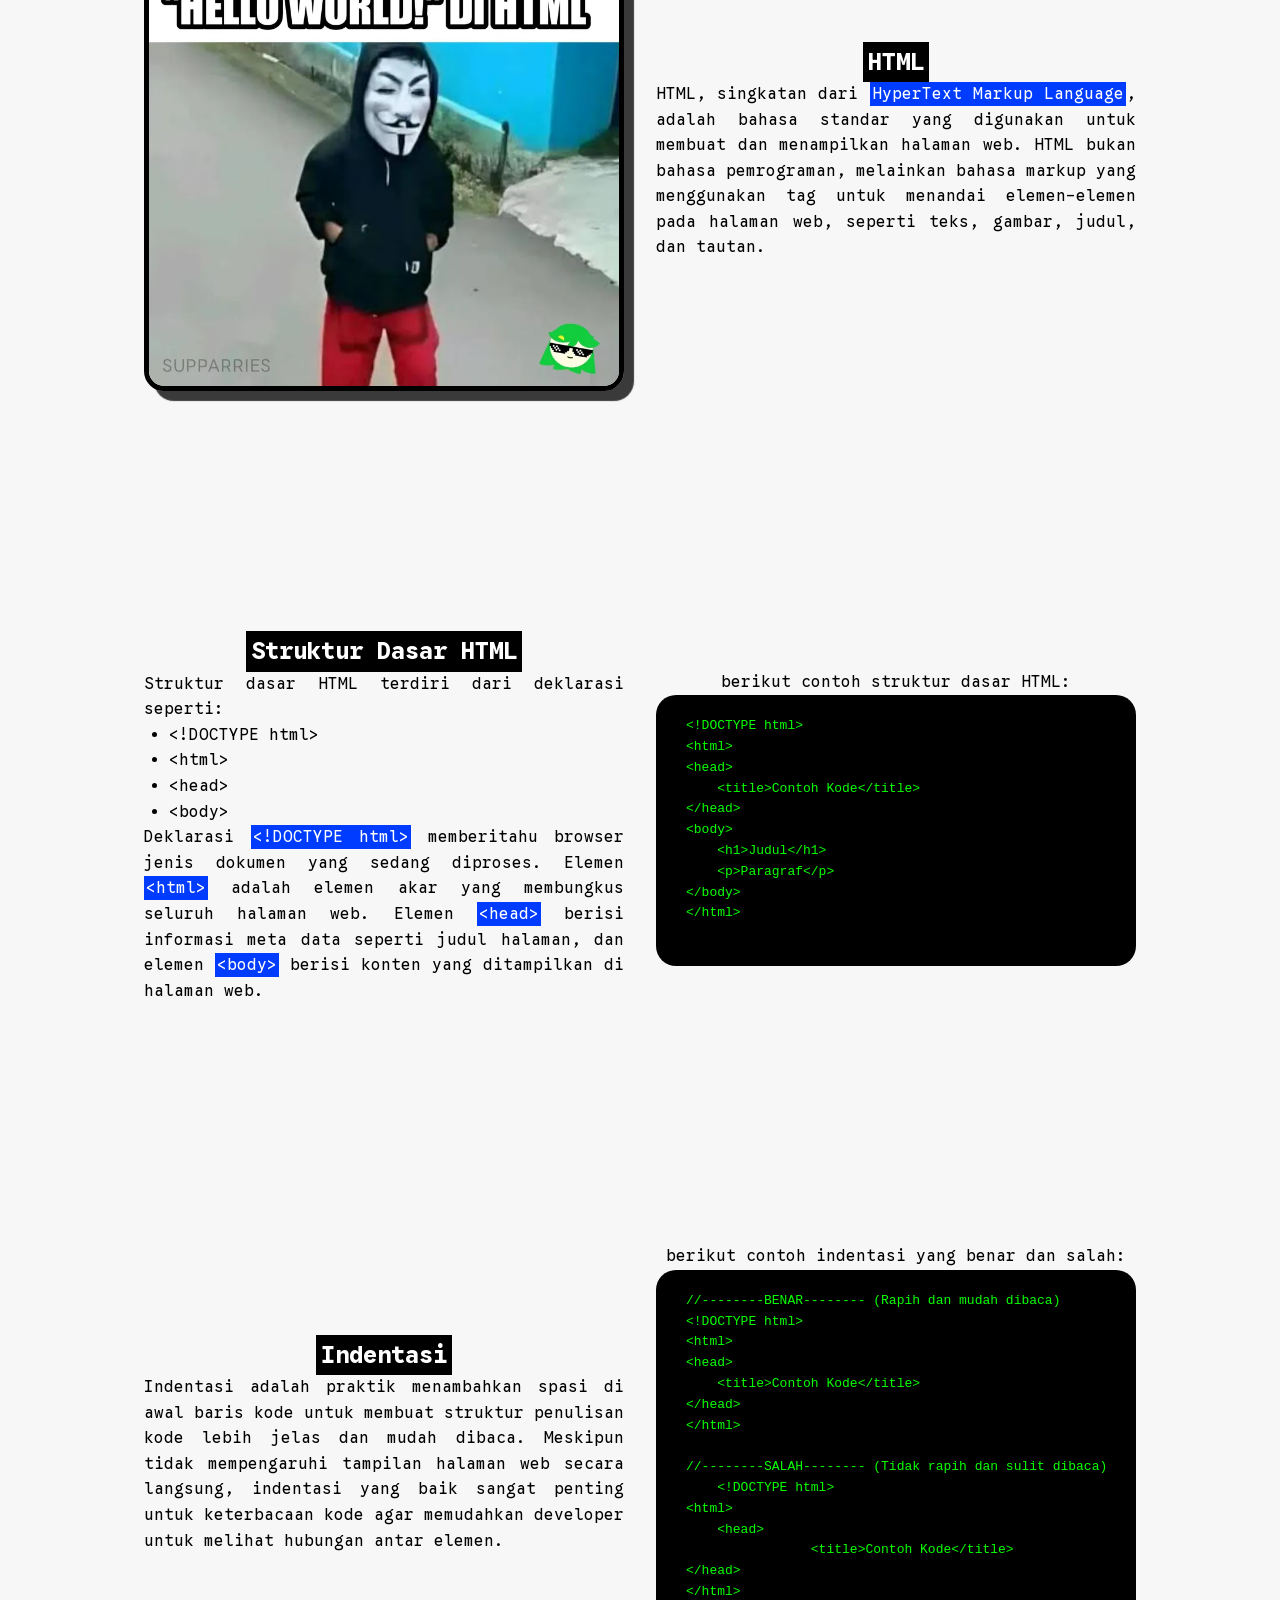
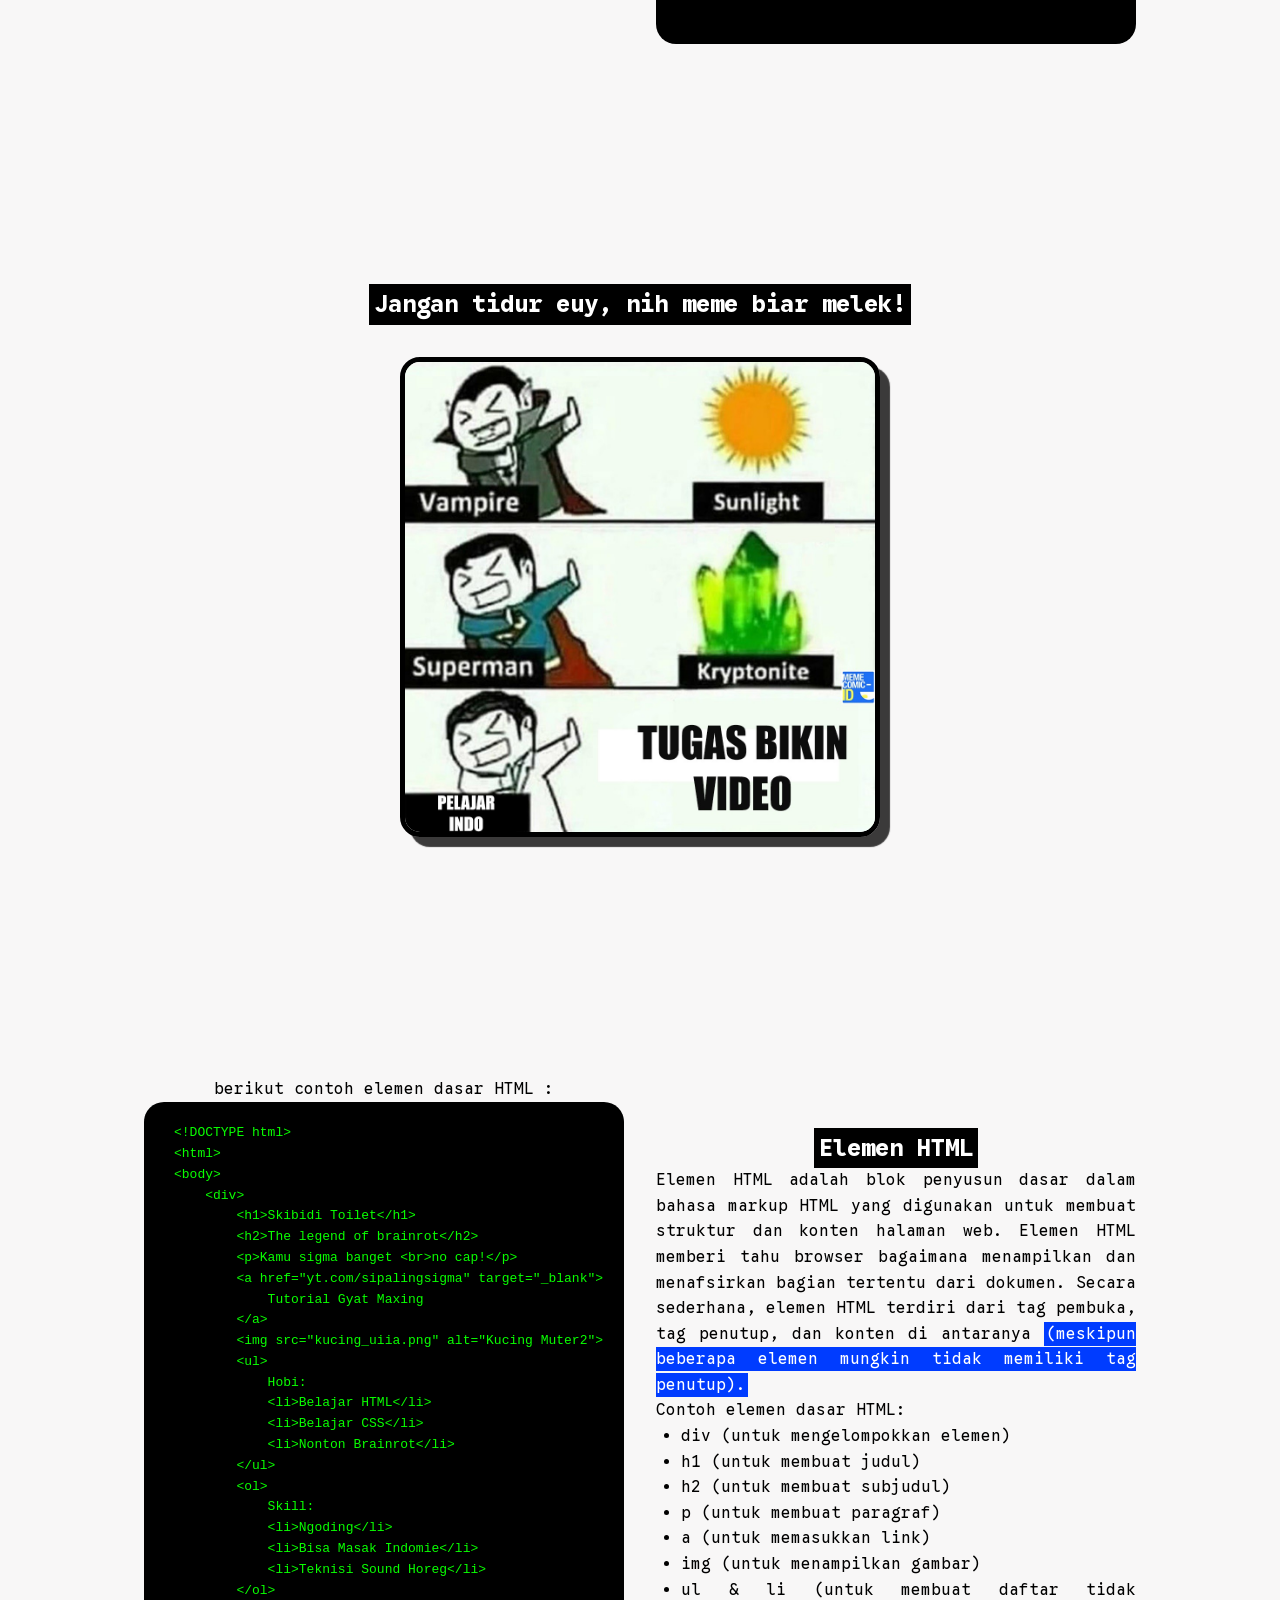
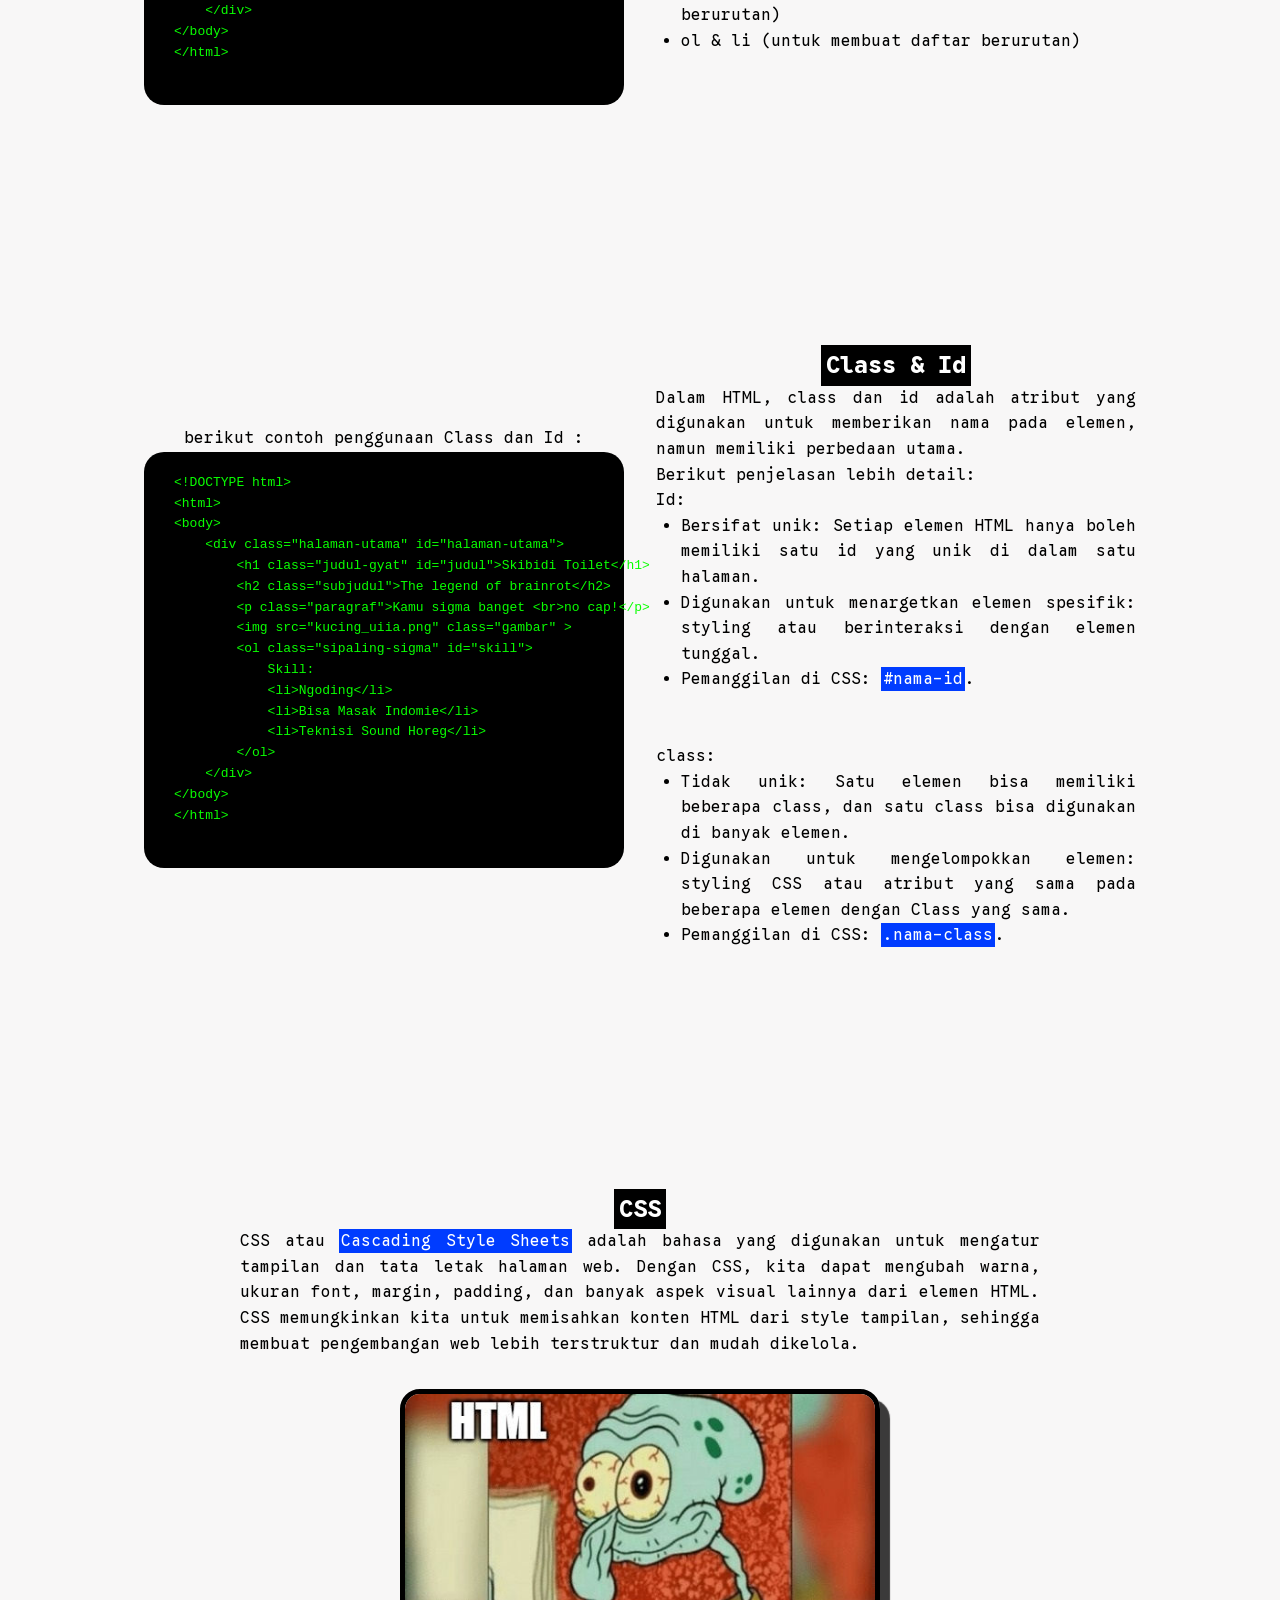
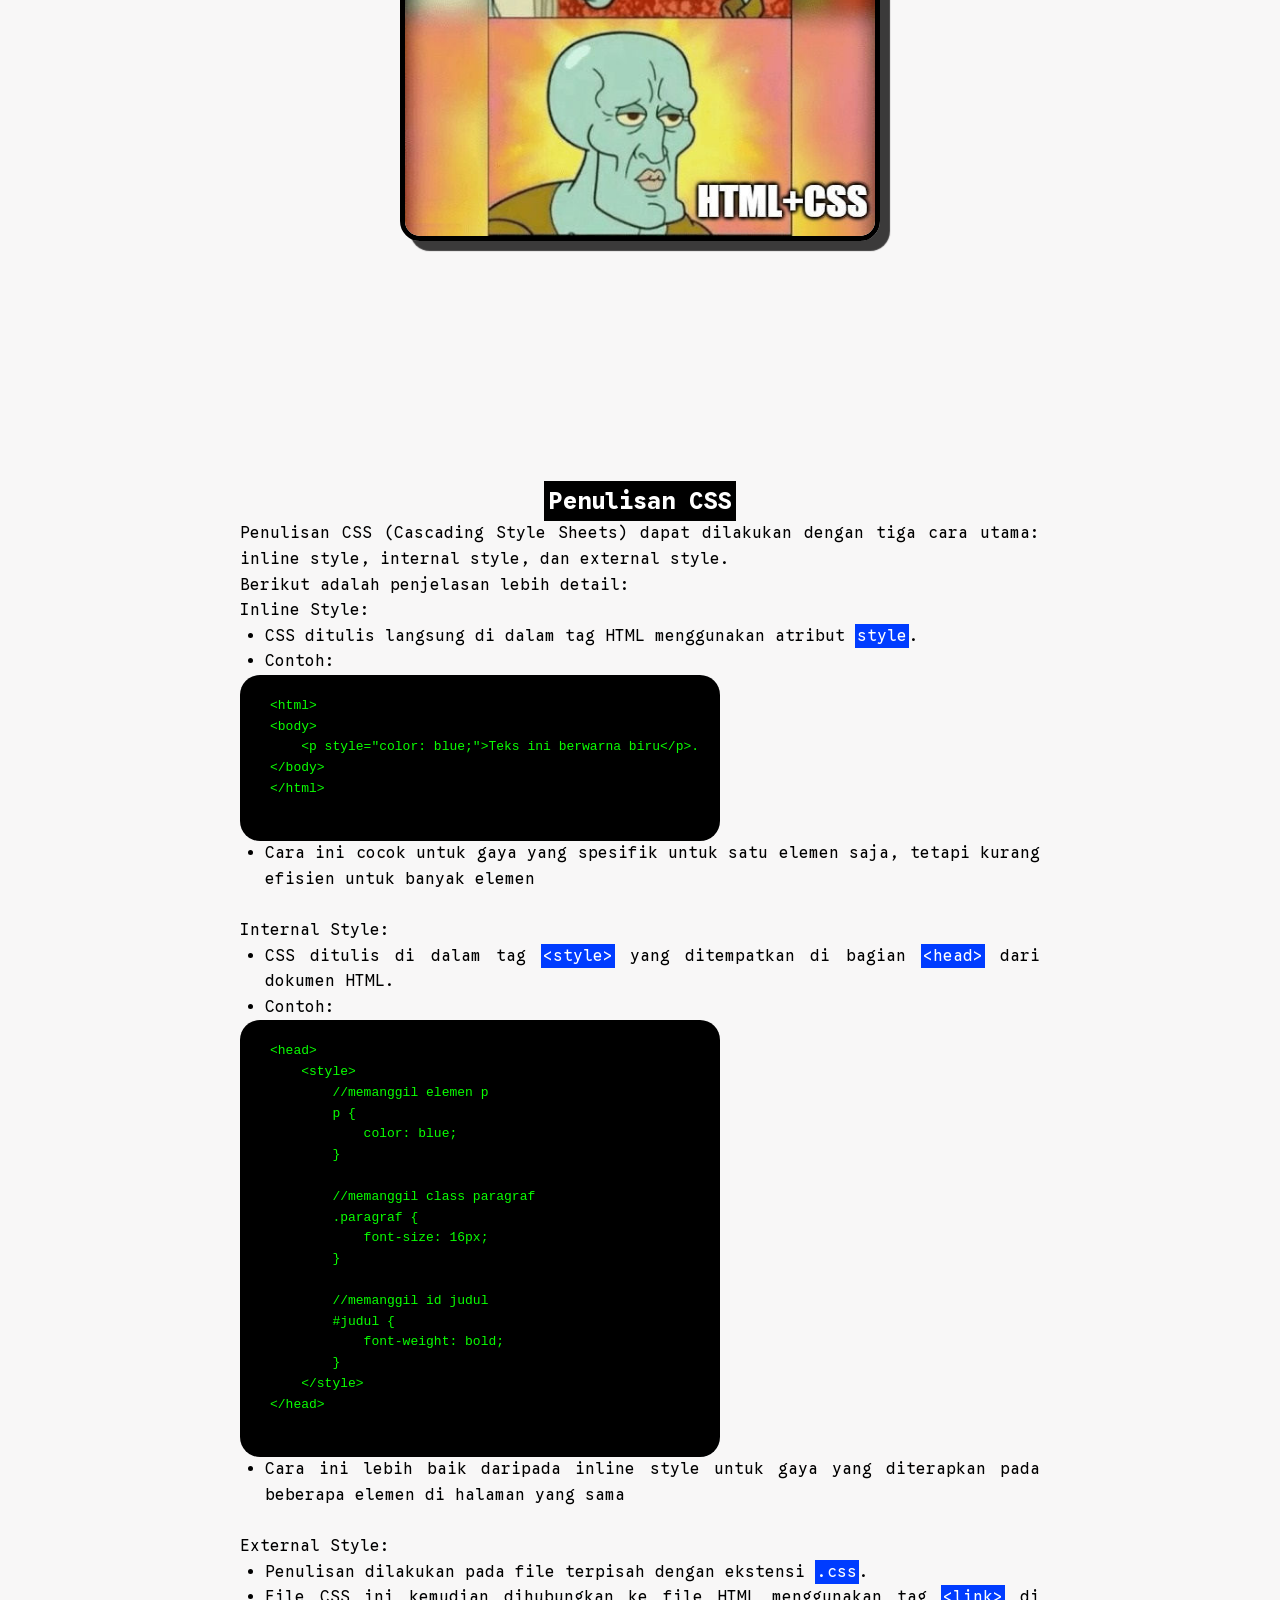
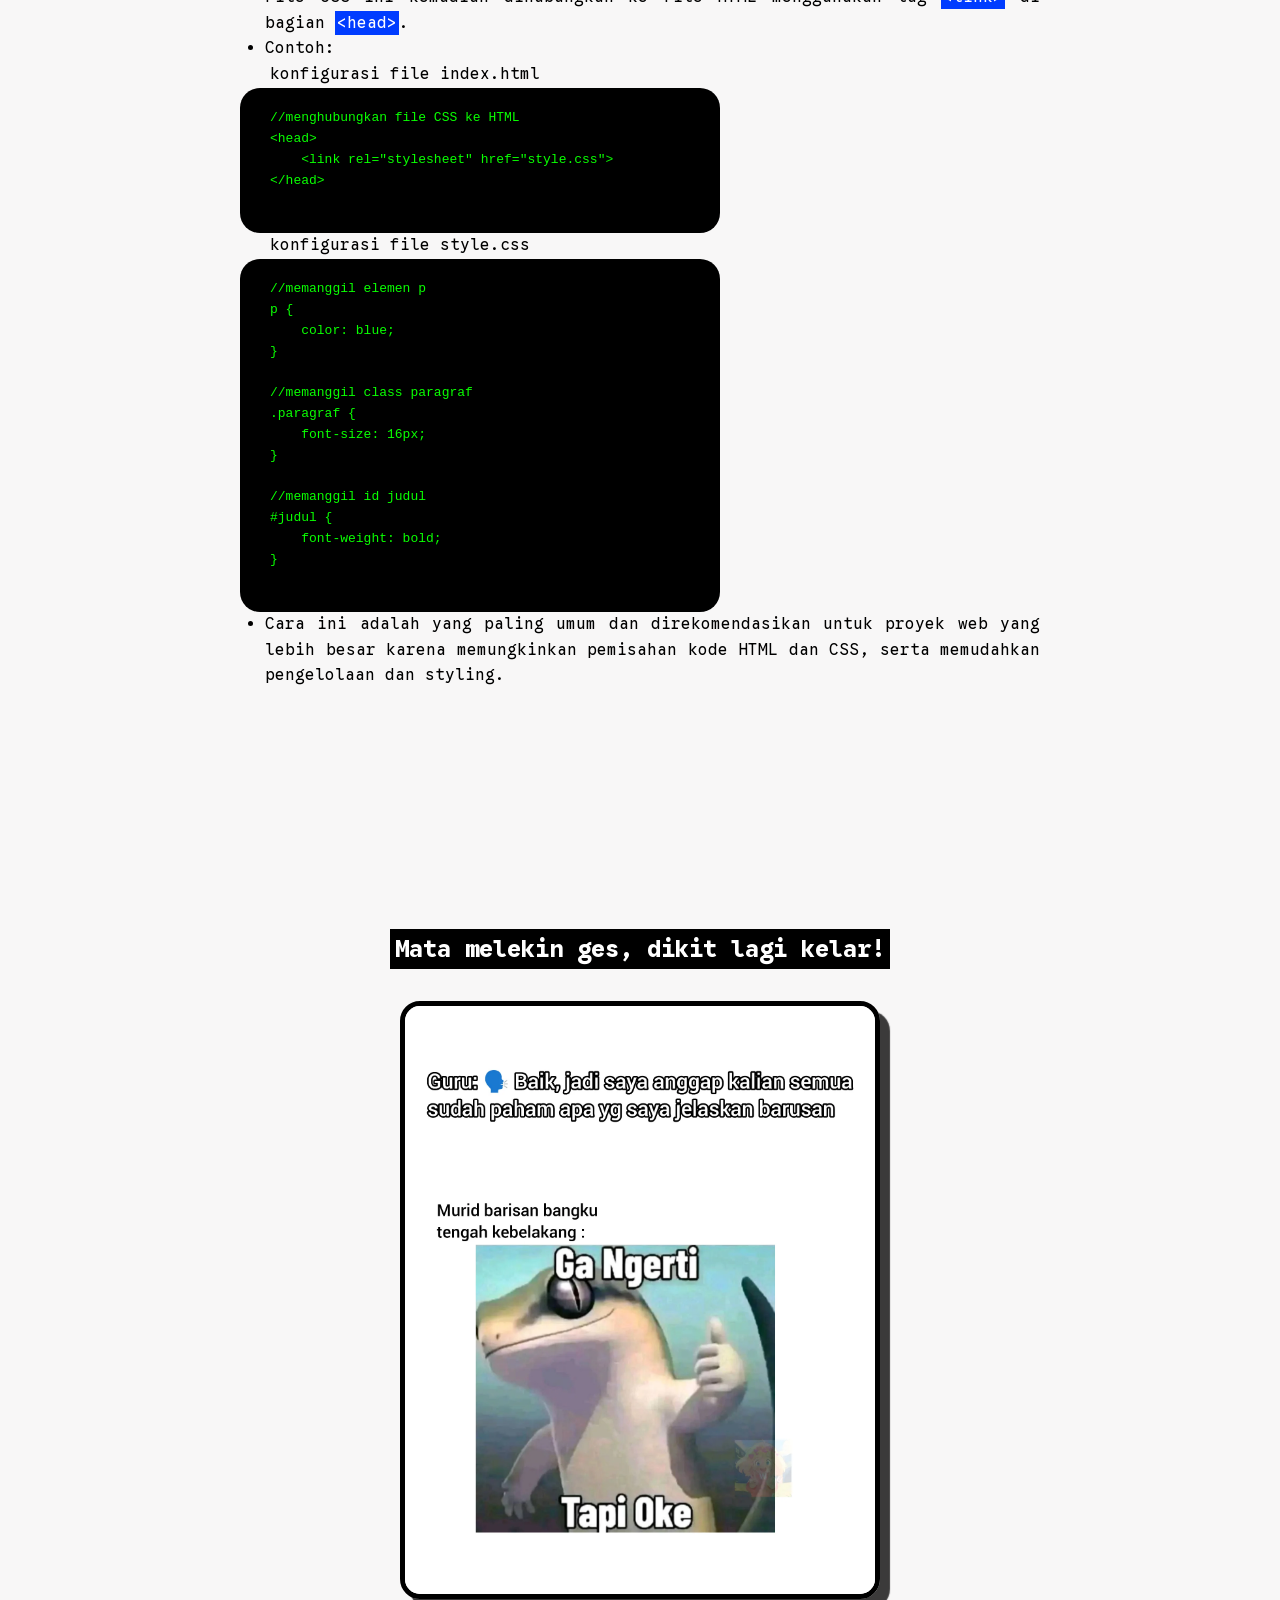
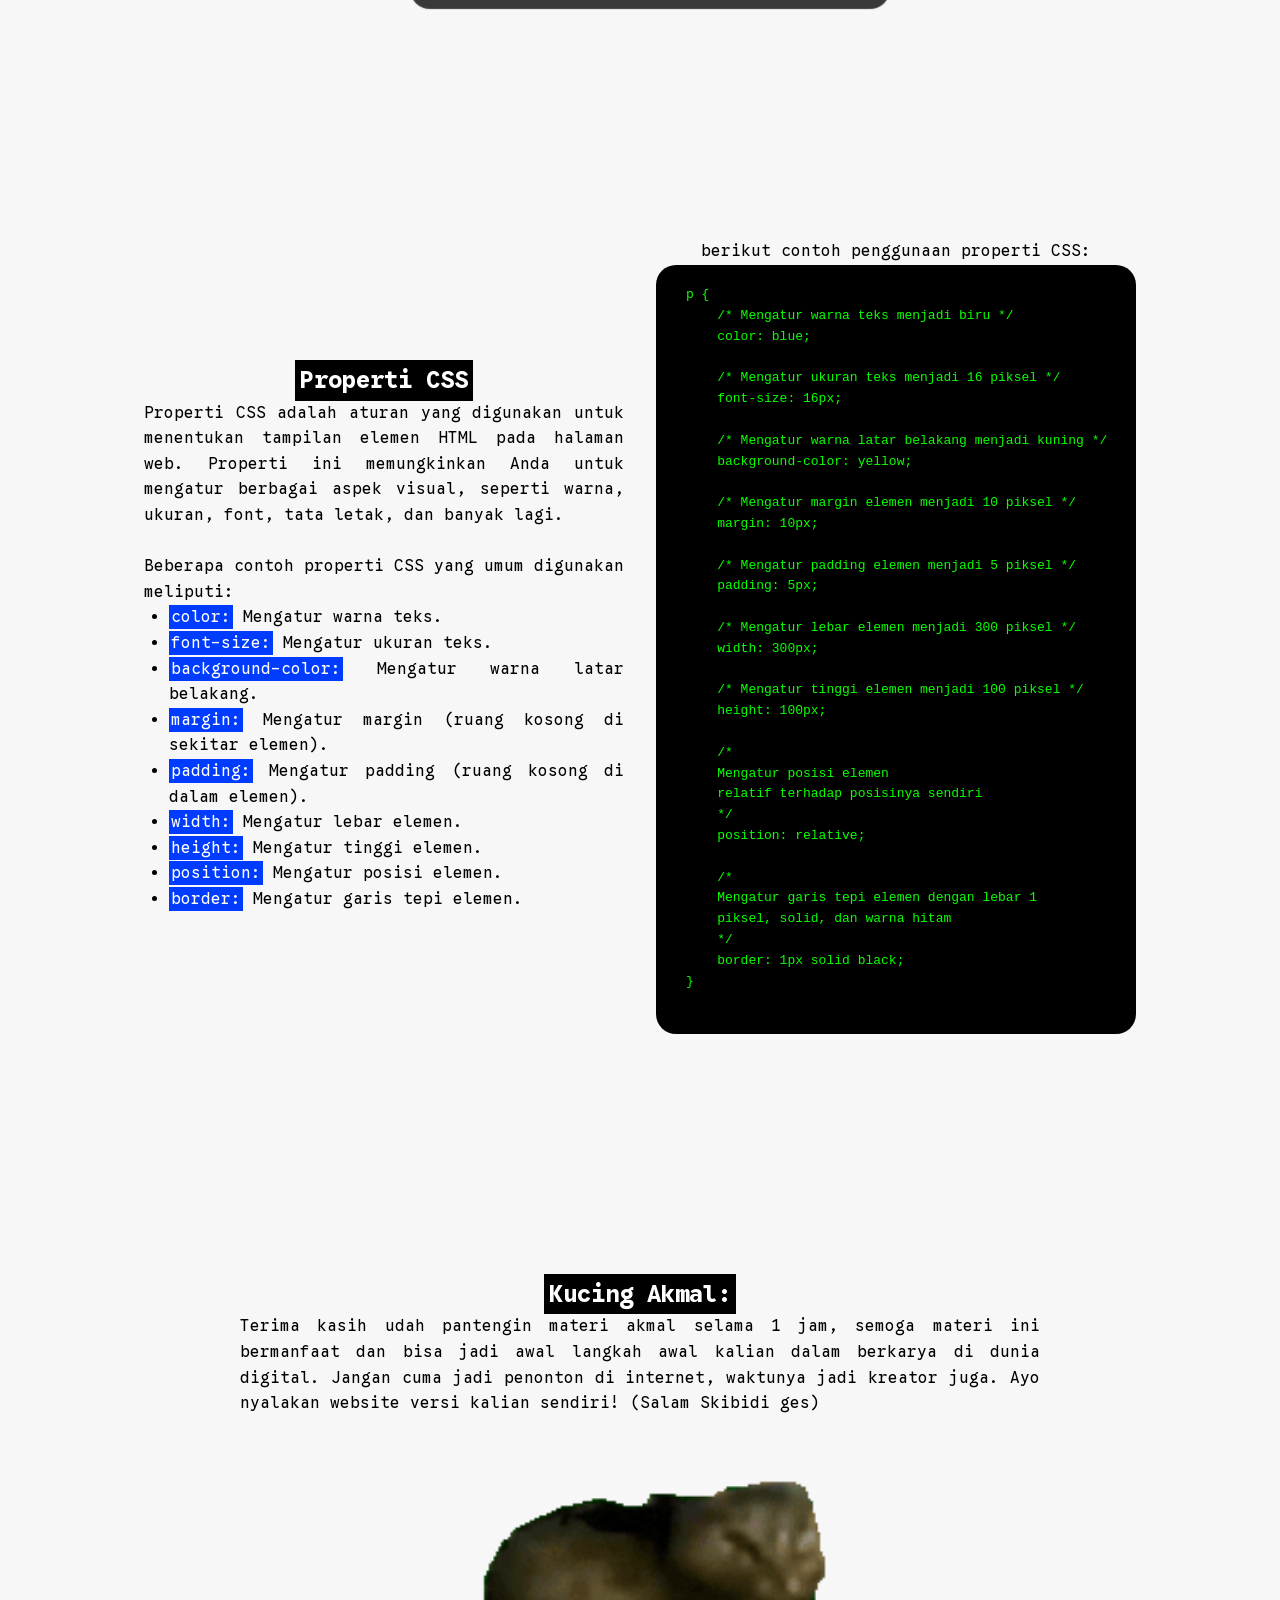
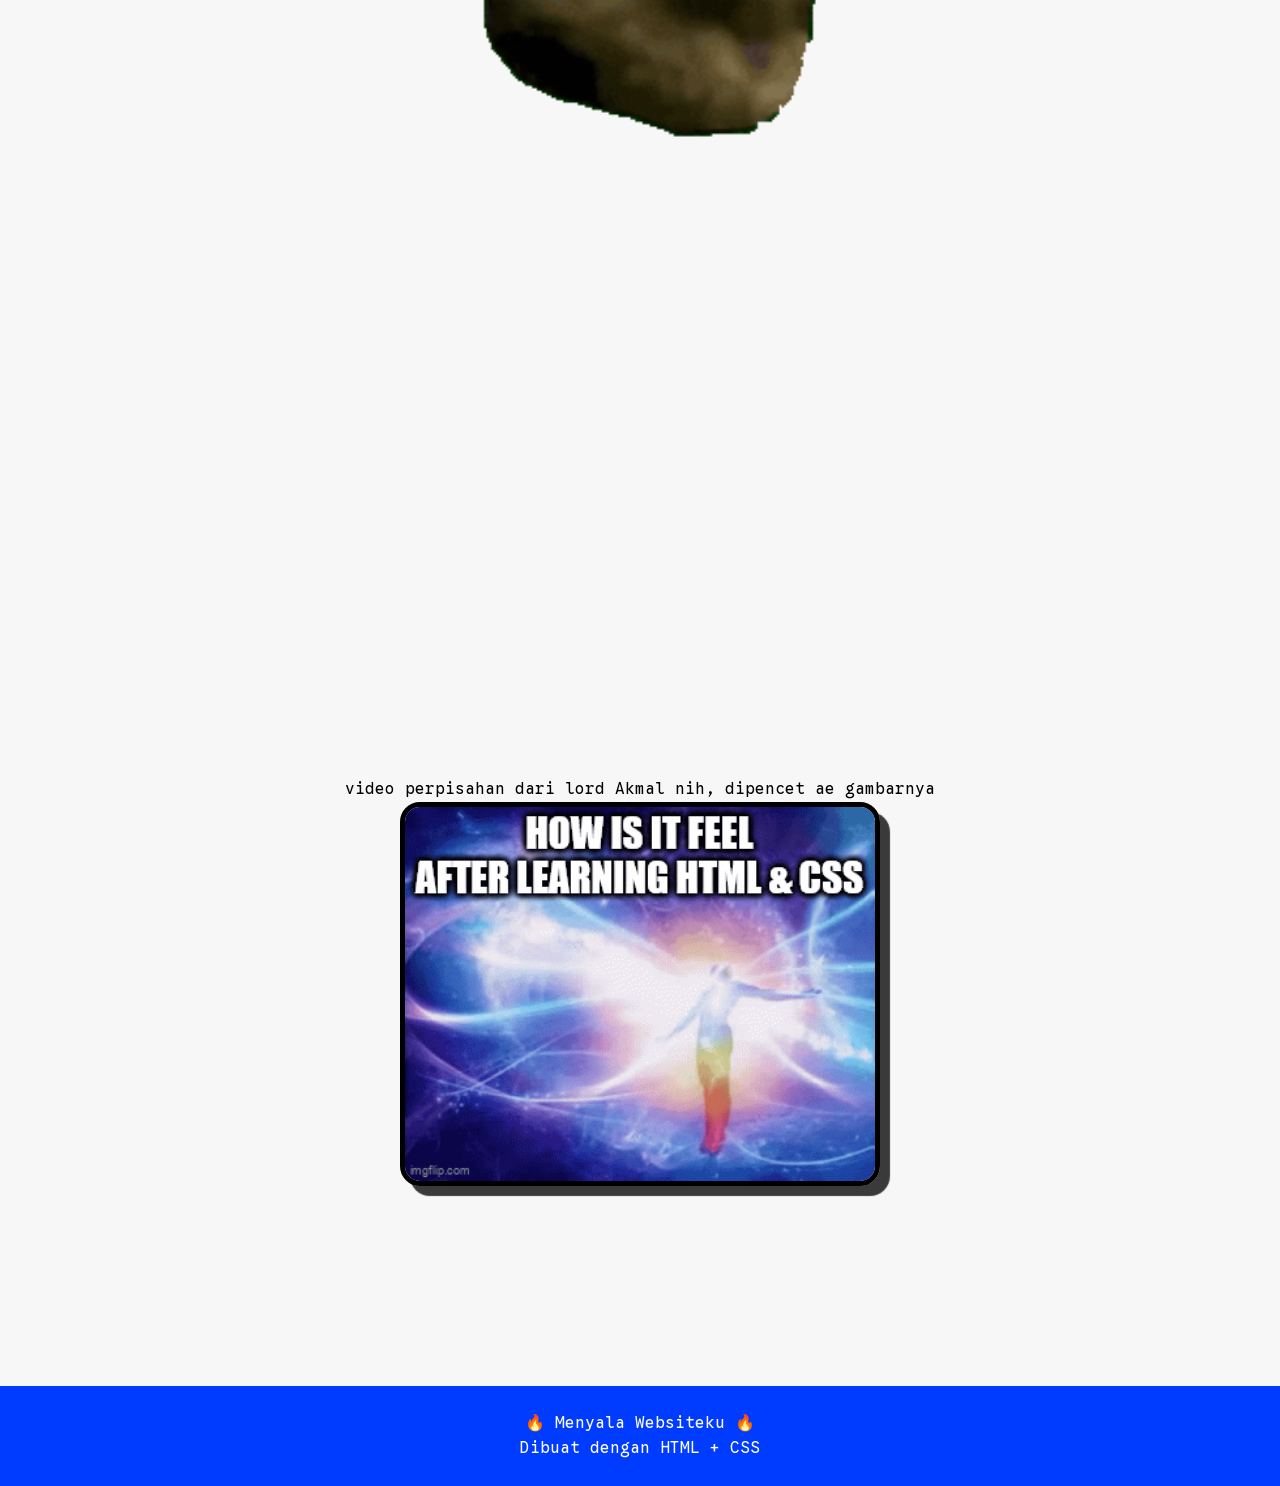
==== commit 219fe71e: "Add files via upload" ====
--- a/index.html
+++ b/index.html
@@ -8,22 +8,26 @@
 </head>
 <body>
     <header>
-        <div class="dropdown">
-            <img src="./image/oia-uia.gif">
-        </div>
         <ul class="dynamic-txt">
             <li><h1>Hello World?</h1></li>
             <li><h1>No, Hello Coding lah! </h1></li>
         </ul>
         <p>Belajar HTML & CSS biar keliatan <span class="mark">SIGMA ABIS!</span></p>
-        <div class="arrow">
-            <img src="./image/ARROW.png">
-            <a href="#coding">
-                <p>Kucing Akmal: teken nih tombol!</p>
-            </a>
-            <br>
-            <img src="./image/ARROW.png">
-        </div>
+        <div class="kocheng-akmal">
+            <img src="./image/oia-uia.gif">
+            <div>
+                <h2>Kucing Akmal:</h2>
+                <p>Teken arrow dibawah <br>buat lanjut coy!</p>
+            </div>
+        </div>
+        <a href="#coding">
+            <div class="arrow">
+                <div class="chevron"></div>
+                <div class="chevron"></div>
+                <div class="chevron"></div>
+            </div>
+        </a>
+        
     </header>
     
     <div class="container-grid">
@@ -175,7 +179,7 @@
                 bagian tertentu dari dokumen. Secara sederhana, 
                 elemen HTML terdiri dari tag pembuka, tag penutup, 
                 dan konten di antaranya <span class="mark">(meskipun beberapa elemen mungkin tidak memiliki tag penutup).</span>
-                <br>
+                <br class="spasi">
                 Contoh elemen dasar HTML:
                 <ul>
                     <li>div (untuk mengelompokkan elemen)</li>
@@ -220,7 +224,7 @@
             <p>
                 Dalam HTML, class dan id adalah atribut yang digunakan untuk memberikan nama pada elemen, 
                 namun memiliki perbedaan utama.
-                <br>
+                <br class="spasi">
                 Berikut penjelasan lebih detail:
                 <ul>
                     Id:
@@ -229,6 +233,7 @@
                     <li>Pemanggilan di CSS: <span class="mark">#nama-id</span>.</li>
                 </ul>
                 <br>
+                <br class="spasi">
                 <ul>
                     class:
                     <li>Tidak unik: Satu elemen bisa memiliki beberapa class, dan satu class bisa digunakan di banyak elemen.</li>
@@ -259,7 +264,7 @@
             <p>
                 Penulisan CSS (Cascading Style Sheets) dapat dilakukan dengan tiga cara utama: 
                 inline style, internal style, dan external style.
-                <br>
+                <br class="spasi">
                 Berikut adalah penjelasan lebih detail:
                 <ul>
                     Inline Style:
@@ -374,7 +379,7 @@
                 pada halaman web. Properti ini memungkinkan Anda untuk mengatur berbagai 
                 aspek visual, seperti warna, ukuran, font, tata letak, dan banyak lagi.
             </p>
-            <br>
+            <br class="spasi">
             <ul>
                 Beberapa contoh properti CSS yang umum digunakan meliputi:
                 <li><span class="mark">color:</span> Mengatur warna teks.</li>
@@ -434,17 +439,17 @@
 
     <div class="container">
         <div class="penutup">
-            <h2>Pesan dari Kucing Akmal</h2>
+            <h2>Kucing Akmal:</h2>
             <p>
                 Terima kasih udah pantengin materi akmal selama 1 jam, semoga materi ini bermanfaat dan 
                 bisa jadi awal langkah awal kalian dalam berkarya di dunia digital.
                 Jangan cuma jadi penonton di internet, waktunya jadi kreator juga.
-                Ayo nyalakan website versi kalian sendiri! (Salam Sigma ges)
+                Ayo nyalakan website versi kalian sendiri! (Salam Skibidi ges)
             </p>
             <img src="./image/oia-uia.gif" class="kucing-akmal">
-            <p>Ada Quiz Lord Akmal nih, dipencet ae gambarnya</p>
+            <p>video perpisahan  dari lord Akmal nih, dipencet ae gambarnya</p>
             <a href="lol.html" target="_blank">
-                <img src="./image/a3j5qt.gif" class="real-img">
+                <img src="./image/a3j5qt.gif" class="real-img chonky">
             </a>
         </div>
     </div>
--- a/style.css
+++ b/style.css
@@ -1,4 +1,8 @@
 @import url('https://fonts.googleapis.com/css2?family=Google+Sans+Code:ital,wght@0,300..800;1,300..800&display=swap');
+
+:root {
+  --base: 0.6rem;
+}
 
 /* Reset gaya dasar */
 * {
@@ -25,58 +29,79 @@
 }
 
 header {
-  margin-top: 10%;
-  margin-bottom: 8rem;
-  display: flex;
-  flex-direction: column;
-}
-
-br {
+  margin-left: 50px;
+  margin-top: 15rem;
+  margin-bottom: 10rem;
+  display: flex;
+  flex-direction: column;
+}
+
+.spasi {
   margin-bottom: 1rem;
 }
 
-.dropdown {
-position: relative;
-top: 120px;
-left: -100px;
-}
-
-.dropdown img {
-  width: 90px;
-}
-
-.arrow img {
-  width: 360px;
-  position: relative;
-}
-
-.arrow img:nth-of-type(1) {
-  top: -1rem;
-  left: -6rem;
-  rotate: 190deg;
-}
-
-.arrow img:nth-of-type(2) {
-  top: 9rem;
-  left: 9rem;
-  rotate: -63deg;
-}
-
-.arrow p {
-  display: inline-block;
-  position: relative;
-  top: 3rem;
-  left: -8.5rem;
-  rotate: 35deg;
-  background-color: #1f1f1f;
-  padding: 0 5px;
-  color: white;
-  transition: scale 0.1s ease-in-out;
-}
-
-.arrow p:hover {
-  scale: 1.05;
-} 
+.kocheng-akmal {
+  position: relative;
+  width: 100%;
+  display: flex;
+  justify-content: center;
+  margin-top: 6rem;
+}
+
+.kocheng-akmal img {
+  width: 140px;
+}
+
+.kocheng-akmal div {
+  flex-direction: column;
+}
+
+.arrow {
+  width: 100%;
+  height: 200px;
+  display: flex;
+  justify-content: center;
+  margin-top: -2.5rem;
+}
+
+.chevron {
+  position: absolute;
+  width: 2.1rem;
+  height: 0.48rem;
+  opacity: 0;
+  transform: scale(0.3);
+  animation: move-chevron 3s ease-out infinite;
+}
+
+.chevron:first-child {
+  animation: move-chevron 3s ease-out 1s infinite;
+}
+
+.chevron:nth-child(2) {
+  animation: move-chevron 3s ease-out 2s infinite;
+}
+
+.chevron:before,
+.chevron:after {
+ content: '';
+ position: absolute;
+ top: 0;
+ height: 100%;
+ width: 50%;
+ background: rgb(0, 60, 255);
+}
+
+.chevron:before {
+ left: 0;
+ transform: skewY(30deg);
+}
+
+.chevron:after {
+ right: 0;
+ width: 50%;
+ transform: skewY(-30deg);
+}
+
 
 .dynamic-txt {
   padding-right: 1rem;
@@ -124,8 +149,7 @@
 .container-grid {
   display: grid;
   grid-template-columns: 1fr 1fr;
-  gap: 13rem 2rem;
-  margin-bottom: 5rem;
+  gap: 0 2rem;
 }
 
 .container-grid div {
@@ -135,8 +159,8 @@
   flex-direction: column;
   width: 30rem;
   text-align: justify;
-  margin-bottom: 5rem;
-  scroll-margin-top: 20vh;
+  margin-bottom: 15rem;
+  scroll-margin-top: 26vh;
 }
 
 .container-grid div ul{
@@ -151,11 +175,7 @@
   border: 5px solid black;
   border-radius: 20px;
   width: 480px;
-}
-
-.container {
-  margin-top: 10rem;
-  margin-bottom: -5rem;
+  box-shadow: #3b3a3a 10px 10px 1px;
 }
 
 .container div {
@@ -165,7 +185,7 @@
   flex-direction: column;
   width: 50rem;
   text-align: justify;
-  margin-bottom: 16rem;
+  margin-bottom: 15rem;
   scroll-margin-top: 20vh;
 }
 
@@ -182,6 +202,7 @@
   border-radius: 20px;
   width: 480px;
   margin-top: 2rem;
+  box-shadow: #3b3a3a 10px 10px 1px;
 }
 
 h2 {
@@ -208,13 +229,21 @@
   margin-bottom: 30rem;
 }
 
+.chonky {
+  position: relative;
+  top: -2rem;
+}
+
 footer {
+  display: flex;
+  flex-direction: column;
+  justify-content: center;
   width: 100vw;
   color: #ffffff;
-  margin-top: 50px;
+  margin-top: -5rem;
   text-align: center;
-  height: 55px;
-  background-color: rgb(0, 0, 0) ;
+  height: 100px;
+  background-color: rgb(0, 60, 255);
 }
 
 /* Animasi dan efek*/
@@ -237,4 +266,36 @@
   100%{
     left: 0;
   }
+}
+
+@keyframes anim {
+  0% {
+    width: 0%;
+    left: 0;
+  }
+  50% {
+    width: calc(100% - 500px);
+  }
+  100% {
+    width: 0%;
+    left: 100%;
+  }
+}
+
+@keyframes move-chevron {
+ 25% {
+  opacity: 1;
+	}
+ 33.3% {
+  opacity: 1;
+  transform: translateY(2.28rem);
+ }
+ 66.6% {
+  opacity: 1;
+  transform: translateY(3.12rem);
+ }
+ 100% {
+  opacity: 0;
+  transform: translateY(4.8rem) scale(0.5);
+ }
 }
